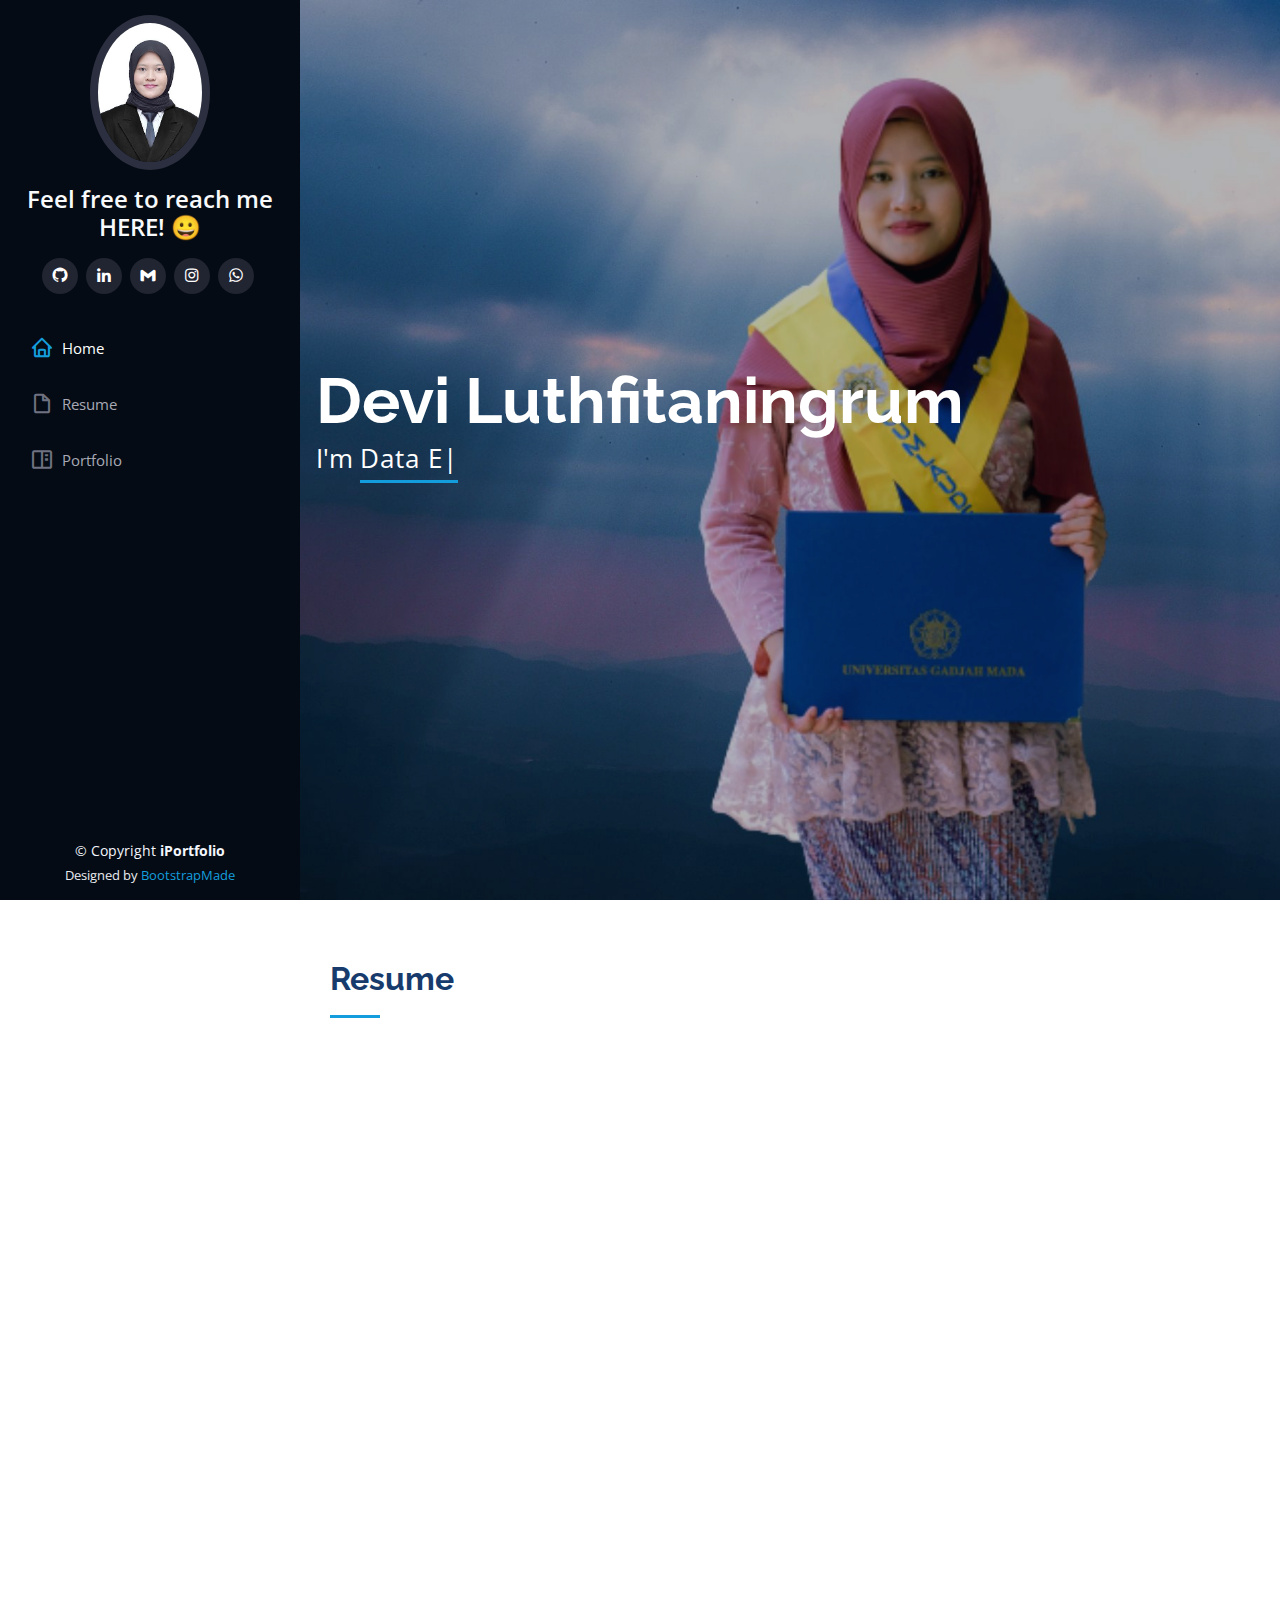
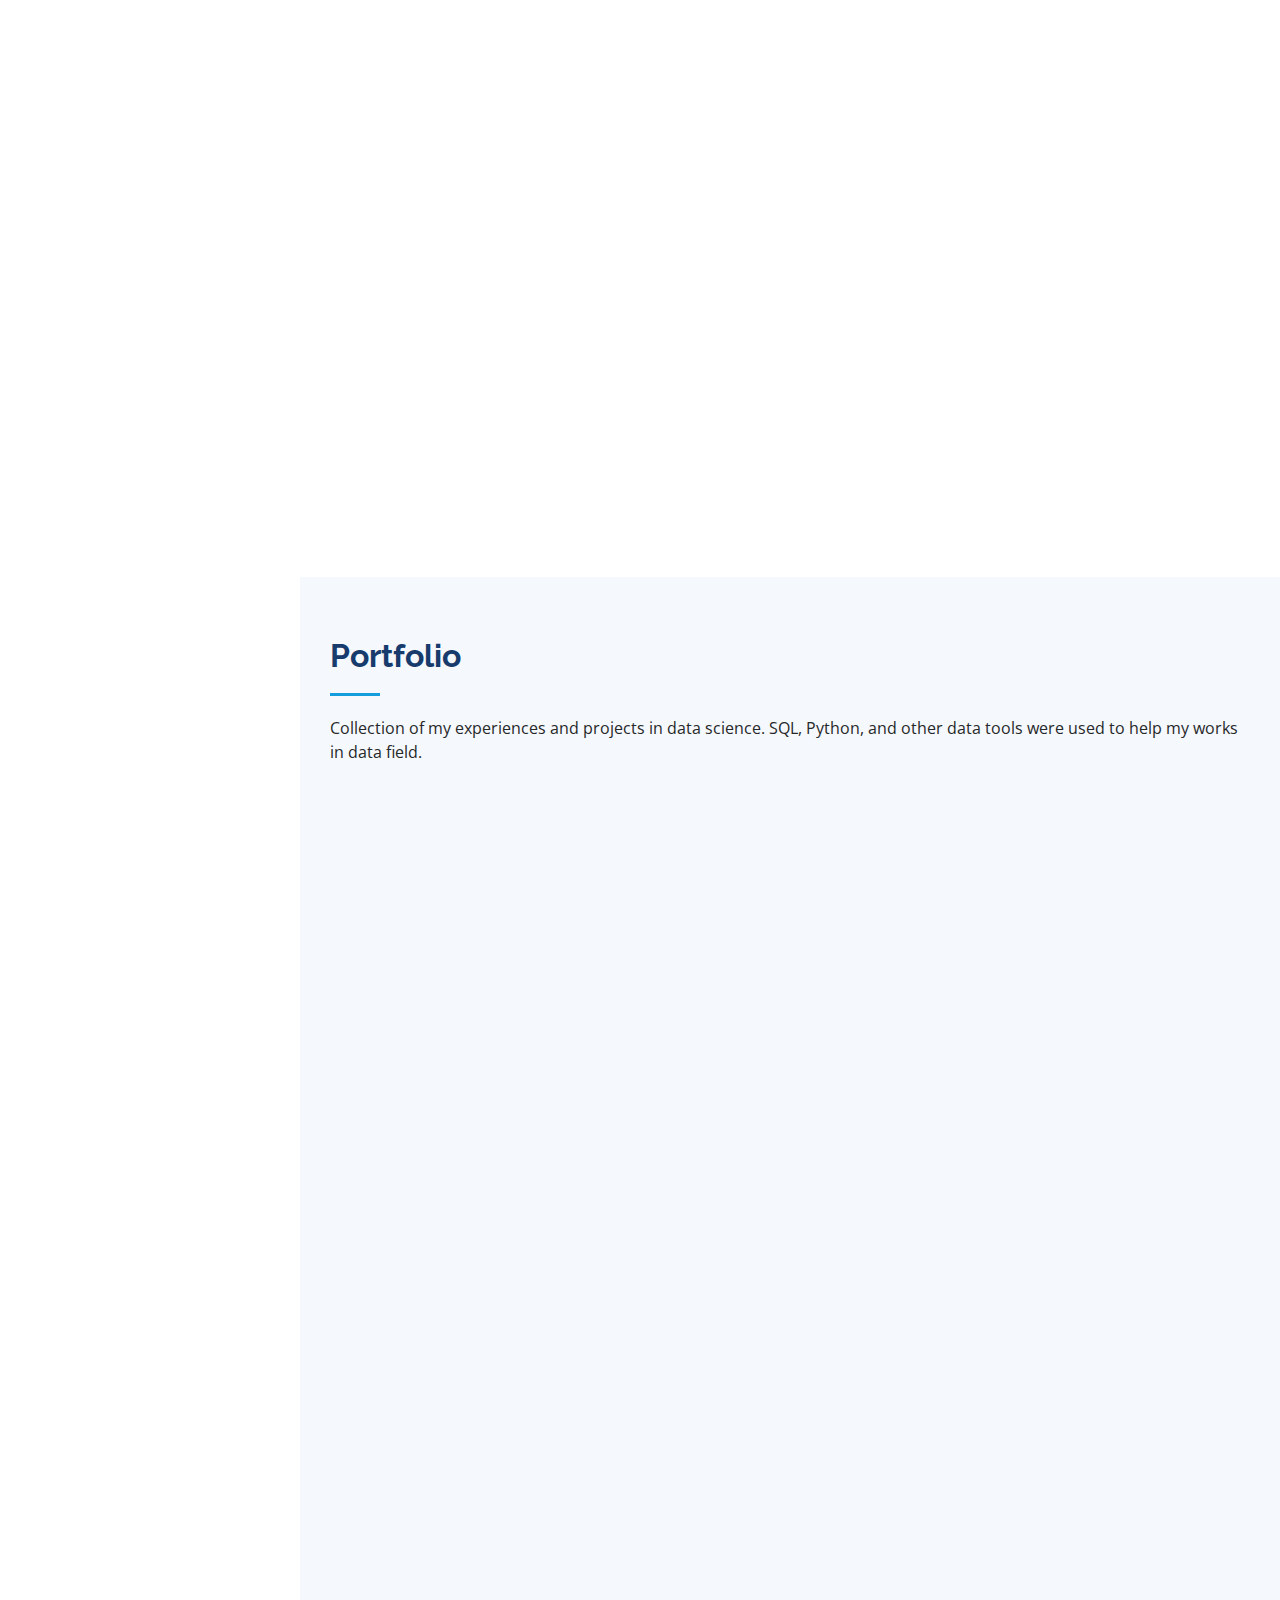
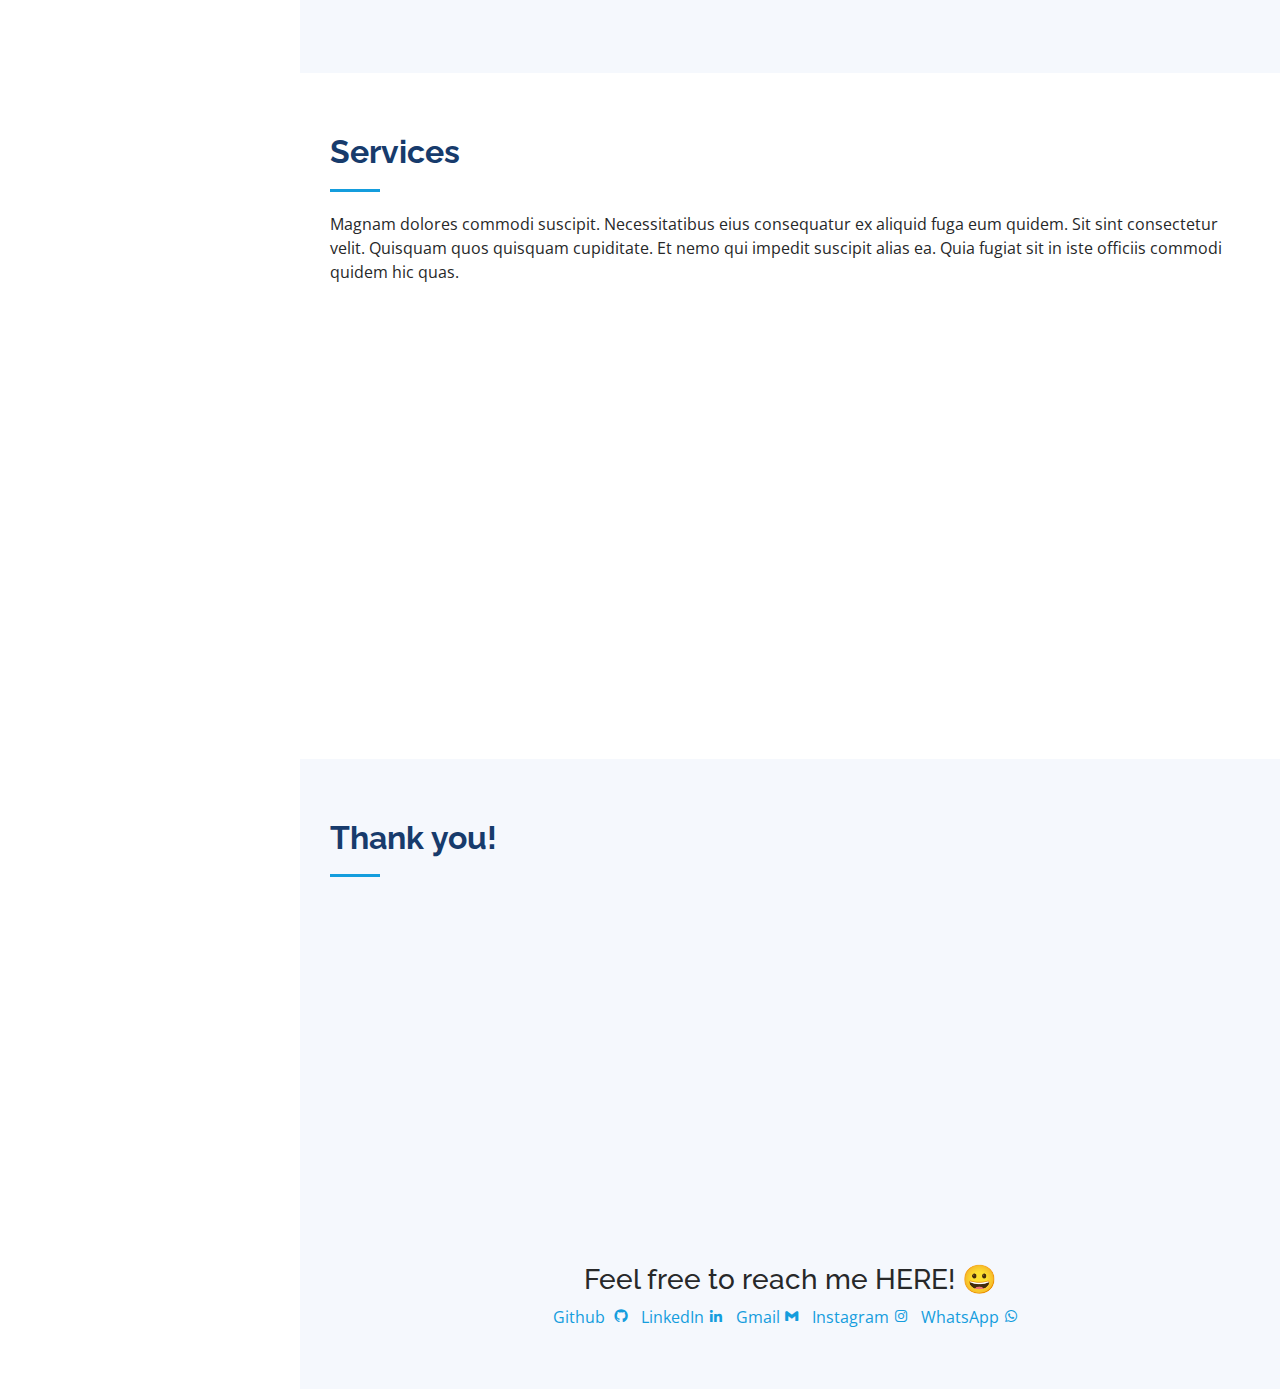
==== index.html @ 5b7e6385 "porto5" ====
<!DOCTYPE html>
<html lang="en">

<head>
  <meta charset="utf-8">
  <meta content="width=device-width, initial-scale=1.0" name="viewport">

  <title>Portofolio Devi</title>
  <meta content="" name="description">
  <meta content="" name="keywords">

  <!-- Favicons -->
  <!--link href="assets/img/favicon.png" rel="icon">
  <link href="assets/img/apple-touch-icon.png" rel="apple-touch-icon" -->

  <!-- Google Fonts -->
  <link href="https://fonts.googleapis.com/css?family=Open+Sans:300,300i,400,400i,600,600i,700,700i|Raleway:300,300i,400,400i,500,500i,600,600i,700,700i|Poppins:300,300i,400,400i,500,500i,600,600i,700,700i" rel="stylesheet">

  <!-- Vendor CSS Files -->
  <link href="assets/vendor/aos/aos.css" rel="stylesheet">
  <link href="assets/vendor/bootstrap/css/bootstrap.min.css" rel="stylesheet">
  <link href="assets/vendor/bootstrap-icons/bootstrap-icons.css" rel="stylesheet">
  <link href="assets/vendor/boxicons/css/boxicons.min.css" rel="stylesheet">
  <link href="assets/vendor/glightbox/css/glightbox.min.css" rel="stylesheet">
  <link href="assets/vendor/swiper/swiper-bundle.min.css" rel="stylesheet">

  <!-- Template Main CSS File -->
  <link href="assets/css/style.css" rel="stylesheet">

  <!-- =======================================================
  * Template Name: iPortfolio
  * Updated: Jul 27 2023 with Bootstrap v5.3.1
  * Template URL: https://bootstrapmade.com/iportfolio-bootstrap-portfolio-websites-template/
  * Author: BootstrapMade.com
  * License: https://bootstrapmade.com/license/
  ======================================================== -->
</head>

<body>

  <!-- ======= Mobile nav toggle button ======= -->
  <i class="bi bi-list mobile-nav-toggle d-xl-none"></i>

  <!-- ======= Header ======= -->
  <header id="header">
    <div class="d-flex flex-column">

      <div class="profile">
        <img src="assets/img/foto.jpg" alt="" class="img-fluid rounded-circle">
        <h1 class="text-light text-center" style="color: #fff"><a></a>Feel free to reach me HERE! &#128512</h1>
        <!--span class="text-light text-center" style="color: #fff"><a></a>Feel free to reach me here! &#128512</span>
        <h1 class="text-light"><a href="index.html">Devi Luthfitaningrum</a></h1-->
        <div class="social-links mt-3 text-center">
          <a href="https://github.com/deviluthfitaningrum1" class="github"><i class="bx bxl-github"></i></a>
          <a href="https://www.linkedin.com/in/devi-luthfitaningrum-555338195" class="linkedin"><i class="bx bxl-linkedin"></i></a>
          <a href="mailto:luthfitaningrum@gmail.com" class="email"><i class="bx bxl-gmail"></i></a>
          <a href="https://instagram.com/devi_luthf24" class="instagram"><i class="bx bxl-instagram"></i></a>
          <a href="https://wa.me/6285602172972" class="whatsapp"><i class="bx bxl-whatsapp"></i></a>
        </div>
      </div>

      <nav id="navbar" class="nav-menu navbar">
        <ul>
          <li><a href="#hero" class="nav-link scrollto active"><i class="bx bx-home"></i> <span>Home</span></a></li>
          <!--li><a href="#about" class="nav-link scrollto"><i class="bx bx-user"></i> <span>About</span></a></li-->
          <li><a href="#resume" class="nav-link scrollto"><i class="bx bx-file-blank"></i> <span>Resume</span></a></li>
          <li><a href="#portfolio" class="nav-link scrollto"><i class="bx bx-book-content"></i> <span>Portfolio</span></a></li>
          <!--li><a href="#services" class="nav-link scrollto"><i class="bx bx-server"></i> <span>Services</span></a></li>
          <li><a href="#contact" class="nav-link scrollto"><i class="bx bx-envelope"></i> <span>Contact</span></a></li-->
        </ul>
      </nav><!-- .nav-menu -->
    </div>
  </header><!-- End Header -->

  <!-- ======= Hero Section ======= -->
  <section id="hero" class="d-flex flex-column justify-content-center align-items-center">
    <div class="hero-container" data-aos="fade-in">
      <h1>Devi Luthfitaningrum</h1>
      <p>I'm <span class="typed" data-typed-items="Data Enthusiast"></span></p>
    </div>
  </section><!-- End Hero -->

  <main id="main">

    <!-- ======= About Section ======= -->
    <!--section id="about" class="about">
      <div class="container">

        <div class="section-title">
          <h2></h2>
          <p>I'm self-motivated as data enthusiast, especially with Python & SQL. Experience with Product Research & Design | Aspiring Business Intelligence
            </p>
        </div>

        <div class="row">
          <div class="col-lg-4" data-aos="fade-right">
            <img src="assets/img/foto.jpg" class="img-fluid" alt="">
          </div>
          <div class="col-lg-8 pt-4 pt-lg-0 content" data-aos="fade-left">
            <h3>Data Enthusiast &amp; Business Intelligence</h3>
            <p class="fst-italic">
              Lorem ipsum dolor sit amet, consectetur adipiscing elit, sed do eiusmod tempor incididunt ut labore et dolore
              magna aliqua.
            </p>
            <div class="row">
              <div class="col-lg-6">
                <ul>
                  <li><i class="bi bi-chevron-right"></i> <strong>Birthday:</strong> <span>1 May 1995</span></li>
                  <li><i class="bi bi-chevron-right"></i> <strong>Website:</strong> <span>www.example.com</span></li>
                  <li><i class="bi bi-chevron-right"></i> <strong>Phone:</strong> <span>+123 456 7890</span></li>
                  <li><i class="bi bi-chevron-right"></i> <strong>City:</strong> <span>New York, USA</span></li>
                </ul>
              </div>
              <div class="col-lg-6">
                <ul>
                  <li><i class="bi bi-chevron-right"></i> <strong>Age:</strong> <span>30</span></li>
                  <li><i class="bi bi-chevron-right"></i> <strong>Degree:</strong> <span>Master</span></li>
                  <li><i class="bi bi-chevron-right"></i> <strong>PhEmailone:</strong> <span>email@example.com</span></li>
                  <li><i class="bi bi-chevron-right"></i> <strong>Freelance:</strong> <span>Available</span></li>
                </ul>
              </div>
            </div>
            <p>
              Officiis eligendi itaque labore et dolorum mollitia officiis optio vero. Quisquam sunt adipisci omnis et ut. Nulla accusantium dolor incidunt officia tempore. Et eius omnis.
              Cupiditate ut dicta maxime officiis quidem quia. Sed et consectetur qui quia repellendus itaque neque. Aliquid amet quidem ut quaerat cupiditate. Ab et eum qui repellendus omnis culpa magni laudantium dolores.
            </p>
          </div>
        </div>

      </div>
    </section--><!-- End About Section -->

    <!-- ======= Facts Section ======= -->
    <!--section id="facts" class="facts">
      <div class="container">

        <div class="section-title">
          <h2>Facts</h2>
          <p>I graduated from high school then I decided to
            continue my studies in Information Technology mayor because
            technology is very necessary for the business field in the future.
            As a student of Information Technology, I also join the activity so
            I could enrich my knowledge and skill in data and business analyst.
            In business, we need to make decisions based on data and
            statistics. Some technology and programming tools are very
            helpful in data analysis. I am familiar with Microsoft Excel,
            Google Spreadsheet, SQL, Python, Anaconda Navigator, Google
            Colab, Draw.io, Microsoft Power BI, and other data management and visualization tools. When completed the
            teams project, I can use project management tools such as Github, Trello,
            Miro, and Figma. I have great communication, teamwork, data story-telling and
            problem solving with analytical thinking skills.
            </p>
        </div>

        <div class="row no-gutters">

          <div class="col-lg-12 col-md-6 d-md-flex align-items-md-stretch" data-aos="fade-up">
            <div class="count-box">
              <i class="bi bi-journal-richtext"></i>
              <span data-purecounter-start="0" data-purecounter-end="3.56" data-purecounter-duration="0.02" class="purecounter"></span>
              <p><strong>GPA</strong> from 4.00</p>
            </div>
          </div>

          <div class="col-lg-12 col-md-6 d-md-flex align-items-md-stretch" data-aos="fade-up" data-aos-delay="100">
            <div class="count-box">
              <i class="bi bi-journal-richtext"></i>
              <span data-purecounter-start="0" data-purecounter-end="521" data-purecounter-duration="1" class="purecounter"></span>
              <p><strong>Projects</strong> adipisci atque cum quia aut</p>
            </div>
          </div>

          <div class="col-lg-3 col-md-6 d-md-flex align-items-md-stretch" data-aos="fade-up" data-aos-delay="200">
            <div class="count-box">
              <i class="bi bi-headset"></i>
              <span data-purecounter-start="0" data-purecounter-end="1453" data-purecounter-duration="1" class="purecounter"></span>
              <p><strong>Hours Of Support</strong> aut commodi quaerat</p>
            </div>
          </div>

          <div class="col-lg-3 col-md-6 d-md-flex align-items-md-stretch" data-aos="fade-up" data-aos-delay="300">
            <div class="count-box">
              <i class="bi bi-people"></i>
              <span data-purecounter-start="0" data-purecounter-end="32" data-purecounter-duration="1" class="purecounter"></span>
              <p><strong>Hard Workers</strong> rerum asperiores dolor</p>
            </div>
          </div>

        </div>

      </div>
    </section--><!-- End Facts Section -->

    <!-- ======= Skills Section ======= -->
    <!--section id="skills" class="skills section-bg">
      <div class="container">

        <div class="section-title">
          <h2>Skills</h2>
          <p>Magnam dolores commodi suscipit. Necessitatibus eius consequatur ex aliquid fuga eum quidem. Sit sint consectetur velit. Quisquam quos quisquam cupiditate. Et nemo qui impedit suscipit alias ea. Quia fugiat sit in iste officiis commodi quidem hic quas.</p>
        </div>

        <div class="row skills-content">

          <div class="col-lg-6" data-aos="fade-up">

            <div class="progress">
              <span class="skill">HTML <i class="val">100%</i></span>
              <div class="progress-bar-wrap">
                <div class="progress-bar" role="progressbar" aria-valuenow="100" aria-valuemin="0" aria-valuemax="100"></div>
              </div>
            </div>

            <div class="progress">
              <span class="skill">CSS <i class="val">90%</i></span>
              <div class="progress-bar-wrap">
                <div class="progress-bar" role="progressbar" aria-valuenow="90" aria-valuemin="0" aria-valuemax="100"></div>
              </div>
            </div>

            <div class="progress">
              <span class="skill">JavaScript <i class="val">75%</i></span>
              <div class="progress-bar-wrap">
                <div class="progress-bar" role="progressbar" aria-valuenow="75" aria-valuemin="0" aria-valuemax="100"></div>
              </div>
            </div>

          </div>

          <div class="col-lg-6" data-aos="fade-up" data-aos-delay="100">

            <div class="progress">
              <span class="skill">PHP <i class="val">80%</i></span>
              <div class="progress-bar-wrap">
                <div class="progress-bar" role="progressbar" aria-valuenow="80" aria-valuemin="0" aria-valuemax="100"></div>
              </div>
            </div>

            <div class="progress">
              <span class="skill">WordPress/CMS <i class="val">90%</i></span>
              <div class="progress-bar-wrap">
                <div class="progress-bar" role="progressbar" aria-valuenow="90" aria-valuemin="0" aria-valuemax="100"></div>
              </div>
            </div>

            <div class="progress">
              <span class="skill">Photoshop <i class="val">55%</i></span>
              <div class="progress-bar-wrap">
                <div class="progress-bar" role="progressbar" aria-valuenow="55" aria-valuemin="0" aria-valuemax="100"></div>
              </div>
            </div>

          </div>

        </div>

      </div>
    </section--><!-- End Skills Section -->

    <!-- ======= Resume Section ======= -->
    <section id="resume" class="resume">
      <div class="container">

        <div class="section-title">
          <h2>Resume</h2>
        </div>

        <div class="row">
          <div class="col-lg-6" data-aos="fade-up">
            <h3 class="resume-title">Summary</h3>
            <div class="resume-item pb-0">
              <p align="justify">I'm a Fresh Graduate of Information Engineering Bachelor.</p>
              <ul>
                <li><span>Communication & Teamwork</span></li>
                <li><span>Analytical Thinking</span></li>
                <li><span>Python, SQL, Github, others</span></li>
                <li><span>Product Research & Design</span></li>
                <li><span>Business Intelligence</span></li>
              </ul>
            </div>

            <h3 class="resume-title">Education Experience</h3>
            <div class="resume-item">
              <h4>Bachelor of Information Engineering</h4>
              <h5>2019 - 2023</h5>
              <p><em>Universitas Gadjah Mada - 3.56/4.00</em></p>
              <ul>
                <li>Lecture Assistant, impacting 500+ students taught by the lecturer in Basic Programming, Software Engineering, Data Algorithm and Structure, Modeling and Simulation Techniques, System and Software Modeling, Software Architecture, and Problem Solving and Modeling Method.</li>
                <li>Laboratory Assistant of IT Senior Project, impacting 24 students to practice their knowledge about Data, Software, and Cloud.</li>
                <li>Fasilitator of Peer Counselor Bidikmisi and Afirmasi Student, peer assisting for Bidikmisi and Affirmation students who have GPA &lt 3.</li>
                <li>Tutor of subject Single Variable Calculus, impacting 40+ students of Electro Engineering & Information Engineering Department.</li>
                <li>Tutor of subject Engineering Mathematics, impacting 70+ students of Electro Engineering & Information Engineering Department.</li>
              </ul>
            </div>
          </div>
          <div class="col-lg-6" data-aos="fade-up" data-aos-delay="100">
            <h3 class="resume-title">Work Experience</h3>
            <div class="resume-item">
              <h4>Product Researcher Intern</h4>
              <h5>January - April 2022</h5>
              <p><em>PT. Widya Kreasi Bangsa </em></p>
              <ul>
                <li>Finished 2-3 research project per month.</li>
                <li>Define the best research method for the research goals.</li>
                <li>Collect and analyze data with Python, Google Colab, and Google Spreadsheet to get the insight.</li>
                <li>Present the research's insight and the advice with Google Slide and Figma to other division.</li>
                <li>Worked with product teams to perform business analysis that identified the strategy and opportunity for a segment of users.</li>
                <li>Document the research with Google Drive and Confluence.</li>
              </ul>
            </div>
            <h3 class="resume-title">Organization Experience</h3>
            <div class="resume-item">
              <h4>Staff of Research and Technology</h4>
              <h5>2020 - 2021</h5>
              <p><em>UKM Koperasi "Kopma UGM"</em></p>
              <ul>
                <li>Lead the technology team to analyze software requirement analysis, design interface and database of software.</li>
                <li>Designing technology device and network architecture, impacting office and 5 business branchs.</li>
                <li>Collaborate with technology stakeholder to build the technology system in the office and 5 business branchs.</li>
              </ul>
            </div>
            <div class="text-center">
            <a href="https://github.com/deviluthfitaningrum1/deviluthfitaningrum1/blob/29766df6bfa9b6ad3b53433c99e039b20e3b4eeb/Devi%20Luthfitaningrum-resume.pdf"><button style="border-color:rgba(20, 157, 221, 0.75); background-color:rgba(20, 157, 221, 0.75) ; color:#fff">More Details<i class="bx bx-link"></i></button></a>
            </div>
          </div>
        </div>

      </div>
    </section><!-- End Resume Section -->

    <!-- ======= Portfolio Section ======= -->
    <section id="portfolio" class="portfolio section-bg">
      <div class="container">

        <div class="section-title">
          <h2>Portfolio</h2>
          <p>Collection of my experiences and projects in data science. SQL, Python, and other data tools were used to help my works in data field.</p>
        </div>

        <div class="row" data-aos="fade-up">
          <div class="col-lg-12 d-flex justify-content-center">
            <ul id="portfolio-flters">
              <li data-filter="*" class="filter-active">All</li>
              <li data-filter=".filter-sql">SQL</li>
              <li data-filter=".filter-python">Python</li>
              <li data-filter=".filter-big">Big Data</li>
              <li data-filter=".filter-data">Others</li>
            </ul>
          </div>
        </div>


        <div class="row portfolio-container" data-aos="fade-up" data-aos-delay="100">
          <div class="col-lg-4 col-md-6 portfolio-item filter-big">
            <div class="portfolio-wrap">
              <img src="assets/img/portfolio/portfolio-5.jpg" class="img-fluid" alt="">
              <div class="portfolio-links">
                <a href="portfolio-details-5.html" title="More Details">Final Project Big Data and Analytics 2022</a>
              </div>
            </div>
          </div>
          <div class="col-lg-4 col-md-6 portfolio-item filter-data">
            <div class="portfolio-wrap">
              <img src="assets/img/portfolio/portfolio-4.jpg" class="img-fluid" alt="">
              <div class="portfolio-links">
                <a href="portfolio-details-4.html" title="More Details">Project Kuliah Kerja Nyata UGM Sleman 2022</a>
              </div>
            </div>
          </div>

          <div class="col-lg-4 col-md-6 portfolio-item filter-python">
            <div class="portfolio-wrap">
              <img src="assets/img/portfolio/portfolio-3.jpg" class="img-fluid" alt="">
              <div class="portfolio-links">
                <a href="portfolio-details-3.html" title="More Details">Final Project Product Researcher Intern 2022</a>
              </div>
            </div>
          </div>

          <div class="col-lg-4 col-md-6 portfolio-item filter-sql">
            <div class="portfolio-wrap">
              <img src="assets/img/portfolio/portfolio-1.jpg" class="img-fluid" alt="">
              <div class="portfolio-links">
                <a href="portfolio-details-1.html" title="More Details">Final Project Database Engineering 2020</a>
              </div>
            </div>
          </div>

          <div class="col-lg-4 col-md-6 portfolio-item filter-python">
            <div class="portfolio-wrap">
              <img src="assets/img/portfolio/portfolio-2.jpg" class="img-fluid" alt="">
              <div class="portfolio-links">
                <a href="portfolio-details-2.html" title="More Details">Midterm Project Numerical Method 2020</a>
              </div>
            </div>
          </div>

          
          

          <div class="col-lg-4 col-md-6 portfolio-item filter-app">
            <div class="portfolio-wrap">
              <img src="assets/img/portfolio/portfolio-6.jpg" class="img-fluid" alt="">
              <div class="portfolio-links">
                <a href="portfolio-details.html" title="More Details"><i class="bx bx-link"></i></a>
              </div>
            </div>
          </div>

          <div class="col-lg-4 col-md-6 portfolio-item filter-card">
            <div class="portfolio-wrap">
              <img src="assets/img/portfolio/portfolio-7.jpg" class="img-fluid" alt="">
              <div class="portfolio-links">
                <a href="portfolio-details.html" title="More Details"><i class="bx bx-link"></i></a>
              </div>
            </div>
          </div>

          <div class="col-lg-4 col-md-6 portfolio-item filter-card">
            <div class="portfolio-wrap">
              <img src="assets/img/portfolio/portfolio-8.jpg" class="img-fluid" alt="">
              <div class="portfolio-links">
                <a href="portfolio-details.html" title="More Details"><i class="bx bx-link"></i></a>
              </div>
            </div>
          </div>

          <div class="col-lg-4 col-md-6 portfolio-item filter-web">
            <div class="portfolio-wrap">
              <img src="assets/img/portfolio/portfolio-9.jpg" class="img-fluid" alt="">
              <div class="portfolio-links">
                <a href="portfolio-details.html" title="More Details"><i class="bx bx-link"></i></a>
              </div>
            </div>
          </div>

        </div>

      </div>
    </section><!-- End Portfolio Section -->

    <!-- ======= Services Section ======= -->
    <section id="services" class="services">
      <div class="container">

        <div class="section-title">
          <h2>Services</h2>
          <p>Magnam dolores commodi suscipit. Necessitatibus eius consequatur ex aliquid fuga eum quidem. Sit sint consectetur velit. Quisquam quos quisquam cupiditate. Et nemo qui impedit suscipit alias ea. Quia fugiat sit in iste officiis commodi quidem hic quas.</p>
        </div>

        <div class="row">
          <div class="col-lg-4 col-md-6 icon-box" data-aos="fade-up">
            <div class="icon"><i class="bi bi-briefcase"></i></div>
            <h4 class="title"><a href="">Lorem Ipsum</a></h4>
            <p class="description">Voluptatum deleniti atque corrupti quos dolores et quas molestias excepturi sint occaecati cupiditate non provident</p>
          </div>
          <div class="col-lg-4 col-md-6 icon-box" data-aos="fade-up" data-aos-delay="100">
            <div class="icon"><i class="bi bi-card-checklist"></i></div>
            <h4 class="title"><a href="">Dolor Sitema</a></h4>
            <p class="description">Minim veniam, quis nostrud exercitation ullamco laboris nisi ut aliquip ex ea commodo consequat tarad limino ata</p>
          </div>
          <div class="col-lg-4 col-md-6 icon-box" data-aos="fade-up" data-aos-delay="200">
            <div class="icon"><i class="bi bi-bar-chart"></i></div>
            <h4 class="title"><a href="">Sed ut perspiciatis</a></h4>
            <p class="description">Duis aute irure dolor in reprehenderit in voluptate velit esse cillum dolore eu fugiat nulla pariatur</p>
          </div>
          <div class="col-lg-4 col-md-6 icon-box" data-aos="fade-up" data-aos-delay="300">
            <div class="icon"><i class="bi bi-binoculars"></i></div>
            <h4 class="title"><a href="">Magni Dolores</a></h4>
            <p class="description">Excepteur sint occaecat cupidatat non proident, sunt in culpa qui officia deserunt mollit anim id est laborum</p>
          </div>
          <div class="col-lg-4 col-md-6 icon-box" data-aos="fade-up" data-aos-delay="400">
            <div class="icon"><i class="bi bi-brightness-high"></i></div>
            <h4 class="title"><a href="">Nemo Enim</a></h4>
            <p class="description">At vero eos et accusamus et iusto odio dignissimos ducimus qui blanditiis praesentium voluptatum deleniti atque</p>
          </div>
          <div class="col-lg-4 col-md-6 icon-box" data-aos="fade-up" data-aos-delay="500">
            <div class="icon"><i class="bi bi-calendar4-week"></i></div>
            <h4 class="title"><a href="">Eiusmod Tempor</a></h4>
            <p class="description">Et harum quidem rerum facilis est et expedita distinctio. Nam libero tempore, cum soluta nobis est eligendi</p>
          </div>
        </div>

      </div>
    </section><!-- End Services Section -->

    <!-- ======= Closing Section ======= -->
    <section id="testimonials" class="testimonials section-bg">
      <div class="container">

        <div class="section-title">
          <h2>Thank you!</h2>
          
        </div>
        <div class="testimonial-item" data-aos="fade-up">
          <p>
            <i class="bx bxs-quote-alt-left quote-icon-left"></i>
            If you want to change the world a better place, you should change yourself a better mind.
            <i class="bx bxs-quote-alt-right quote-icon-right"></i>
          </p>
          <img src="assets/img/testimonials/testimonials-1.jpg" class="testimonial-img" alt="">
          <h3>Devi Luthfitaningrum</h3>
          <div class="swiper-pagination"></div>
        </div>

        <div class="social-links mt-3 text-center">
          <h3>Feel free to reach me HERE! &#128512</h3>
          <a href="https://github.com/deviluthfitaningrum1" class="github">Github &nbsp;<i class="bx bxl-github"></i>&nbsp;&nbsp;</a>
          <a href="https://www.linkedin.com/in/devi-luthfitaningrum-555338195" class="linkedin">LinkedIn&nbsp;<i class="bx bxl-linkedin"></i>&nbsp;&nbsp;</a>
          <a href="mailto:luthfitaningrum@gmail.com" class="email">Gmail&nbsp;<i class="bx bxl-gmail"></i>&nbsp;&nbsp;</a>
          <a href="https://instagram.com/devi_luthf24" class="instagram">Instagram&nbsp;<i class="bx bxl-instagram"></i>&nbsp;&nbsp;</a>
          <a href="https://wa.me/6285602172972" class="whatsapp">WhatsApp&nbsp;<i class="bx bxl-whatsapp"></i>&nbsp;&nbsp;</a>
        </div>

      </div>
    </section><!-- End Testimonials Section -->

    <!-- ======= Contact Section ======= -->
    <!--section id="contact" class="contact">
      <div class="container">

        <div class="section-title">
          <h2>Contact</h2>
          <p>Magnam dolores commodi suscipit. Necessitatibus eius consequatur ex aliquid fuga eum quidem. Sit sint consectetur velit. Quisquam quos quisquam cupiditate. Et nemo qui impedit suscipit alias ea. Quia fugiat sit in iste officiis commodi quidem hic quas.</p>
        </div>

        <div class="row" data-aos="fade-in">

          <div class="col-lg-5 d-flex align-items-stretch">
            <div class="info">
              <div class="address">
                <i class="bi bi-geo-alt"></i>
                <h4>Location:</h4>
                <p>A108 Adam Street, New York, NY 535022</p>
              </div>

              <div class="email">
                <i class="bi bi-envelope"></i>
                <h4>Email:</h4>
                <p>info@example.com</p>
              </div>

              <div class="phone">
                <i class="bi bi-phone"></i>
                <h4>Call:</h4>
                <p>+1 5589 55488 55s</p>
              </div>

              <iframe src="https://www.google.com/maps/embed?pb=!1m14!1m8!1m3!1d12097.433213460943!2d-74.0062269!3d40.7101282!3m2!1i1024!2i768!4f13.1!3m3!1m2!1s0x0%3A0xb89d1fe6bc499443!2sDowntown+Conference+Center!5e0!3m2!1smk!2sbg!4v1539943755621" frameborder="0" style="border:0; width: 100%; height: 290px;" allowfullscreen></iframe>
            </div>

          </div>

          <div class="col-lg-7 mt-5 mt-lg-0 d-flex align-items-stretch">
            <form action="forms/contact.php" method="post" role="form" class="php-email-form">
              <div class="row">
                <div class="form-group col-md-6">
                  <label for="name">Your Name</label>
                  <input type="text" name="name" class="form-control" id="name" required>
                </div>
                <div class="form-group col-md-6">
                  <label for="name">Your Email</label>
                  <input type="email" class="form-control" name="email" id="email" required>
                </div>
              </div>
              <div class="form-group">
                <label for="name">Subject</label>
                <input type="text" class="form-control" name="subject" id="subject" required>
              </div>
              <div class="form-group">
                <label for="name">Message</label>
                <textarea class="form-control" name="message" rows="10" required></textarea>
              </div>
              <div class="my-3">
                <div class="loading">Loading</div>
                <div class="error-message"></div>
                <div class="sent-message">Your message has been sent. Thank you!</div>
              </div>
              <div class="text-center"><button type="submit">Send Message</button></div>
            </form>
          </div>

        </div>

      </div>
    </section--><!-- End Contact Section -->

  </main><!-- End #main -->

  <!-- ======= Footer ======= -->
  <footer id="footer">
    <div class="container">
      <div class="copyright">
        &copy; Copyright <strong><span>iPortfolio</span></strong>
      </div>
      <div class="credits">
        <!-- All the links in the footer should remain intact. -->
        <!-- You can delete the links only if you purchased the pro version. -->
        <!-- Licensing information: https://bootstrapmade.com/license/ -->
        <!-- Purchase the pro version with working PHP/AJAX contact form: https://bootstrapmade.com/iportfolio-bootstrap-portfolio-websites-template/ -->
        Designed by <a href="https://bootstrapmade.com/">BootstrapMade</a>
      </div>
    </div>
  </footer><!-- End  Footer -->

  <a href="#" class="back-to-top d-flex align-items-center justify-content-center"><i class="bi bi-arrow-up-short"></i></a>

  <!-- Vendor JS Files -->
  <script src="assets/vendor/purecounter/purecounter_vanilla.js"></script>
  <script src="assets/vendor/aos/aos.js"></script>
  <script src="assets/vendor/bootstrap/js/bootstrap.bundle.min.js"></script>
  <script src="assets/vendor/glightbox/js/glightbox.min.js"></script>
  <script src="assets/vendor/isotope-layout/isotope.pkgd.min.js"></script>
  <script src="assets/vendor/swiper/swiper-bundle.min.js"></script>
  <script src="assets/vendor/typed.js/typed.umd.js"></script>
  <script src="assets/vendor/waypoints/noframework.waypoints.js"></script>
  <script src="assets/vendor/php-email-form/validate.js"></script>

  <!-- Template Main JS File -->
  <script src="assets/js/main.js"></script>

</body>

</html>
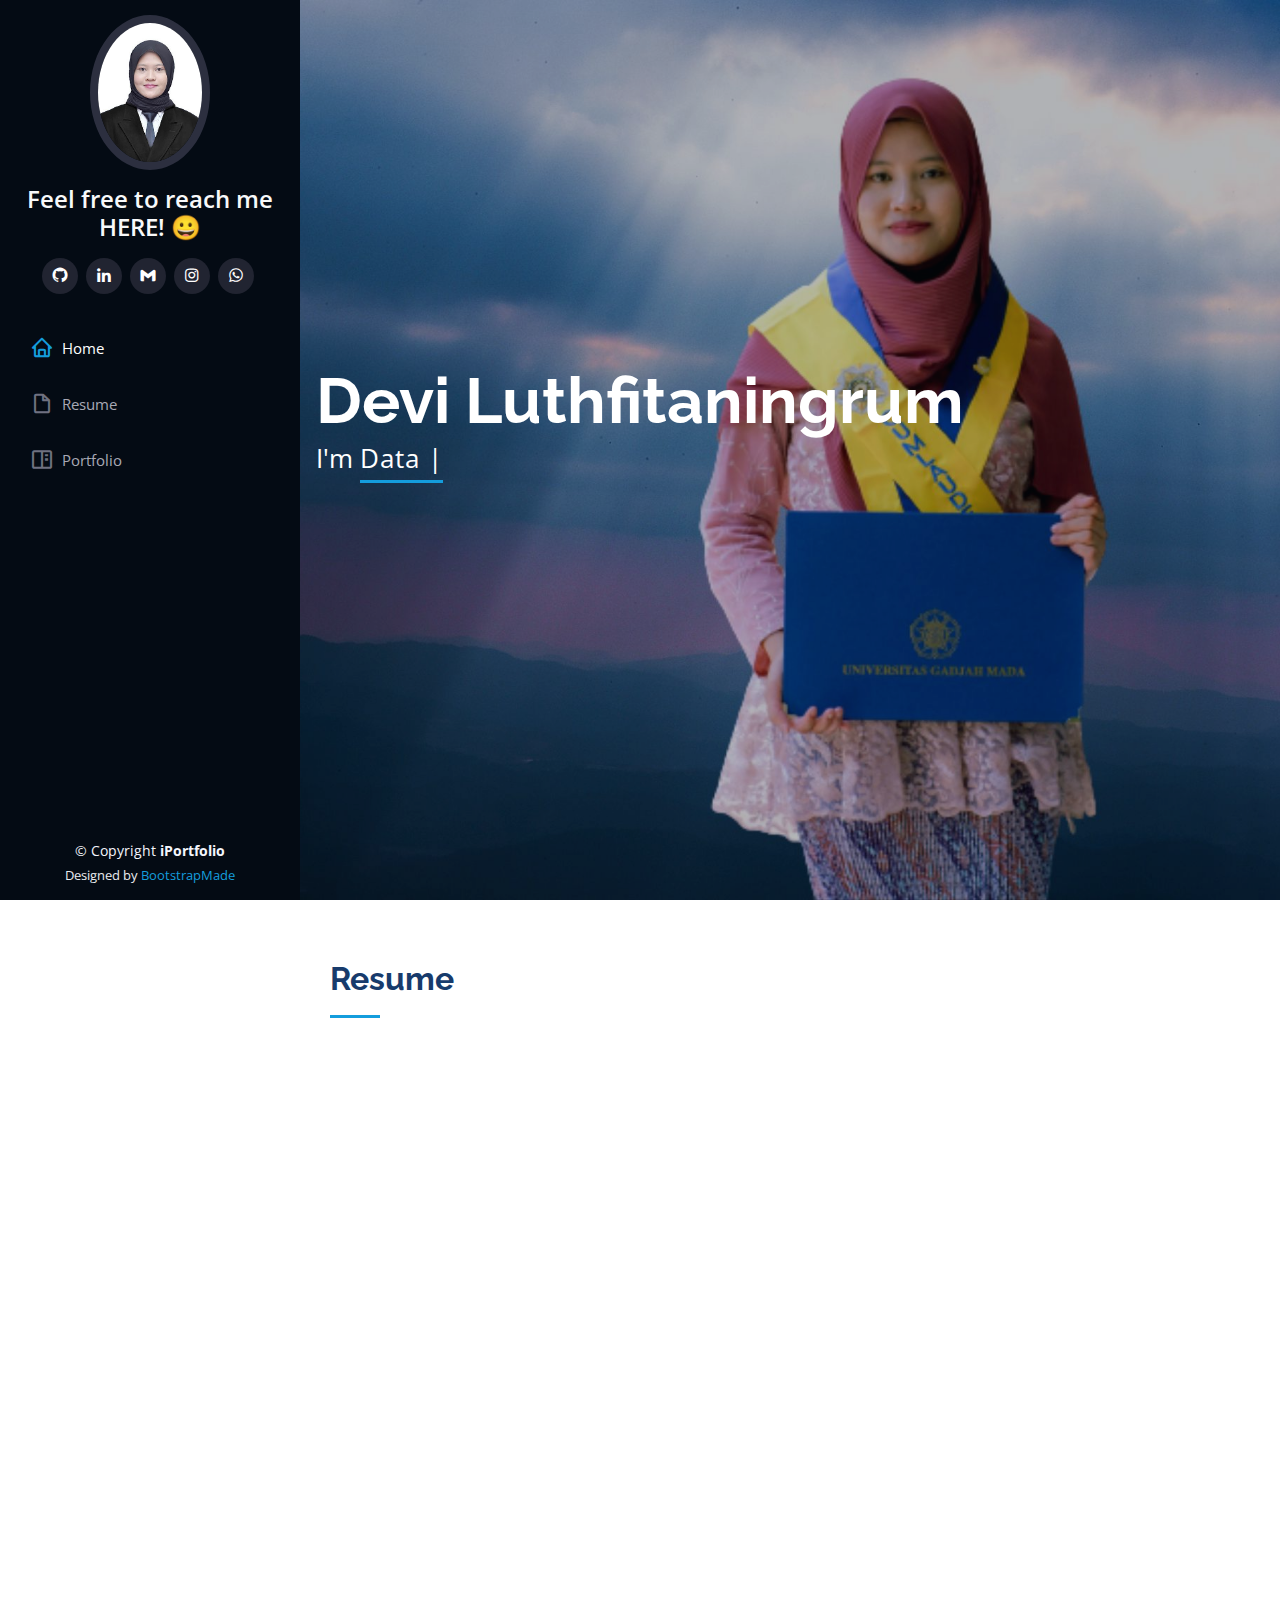
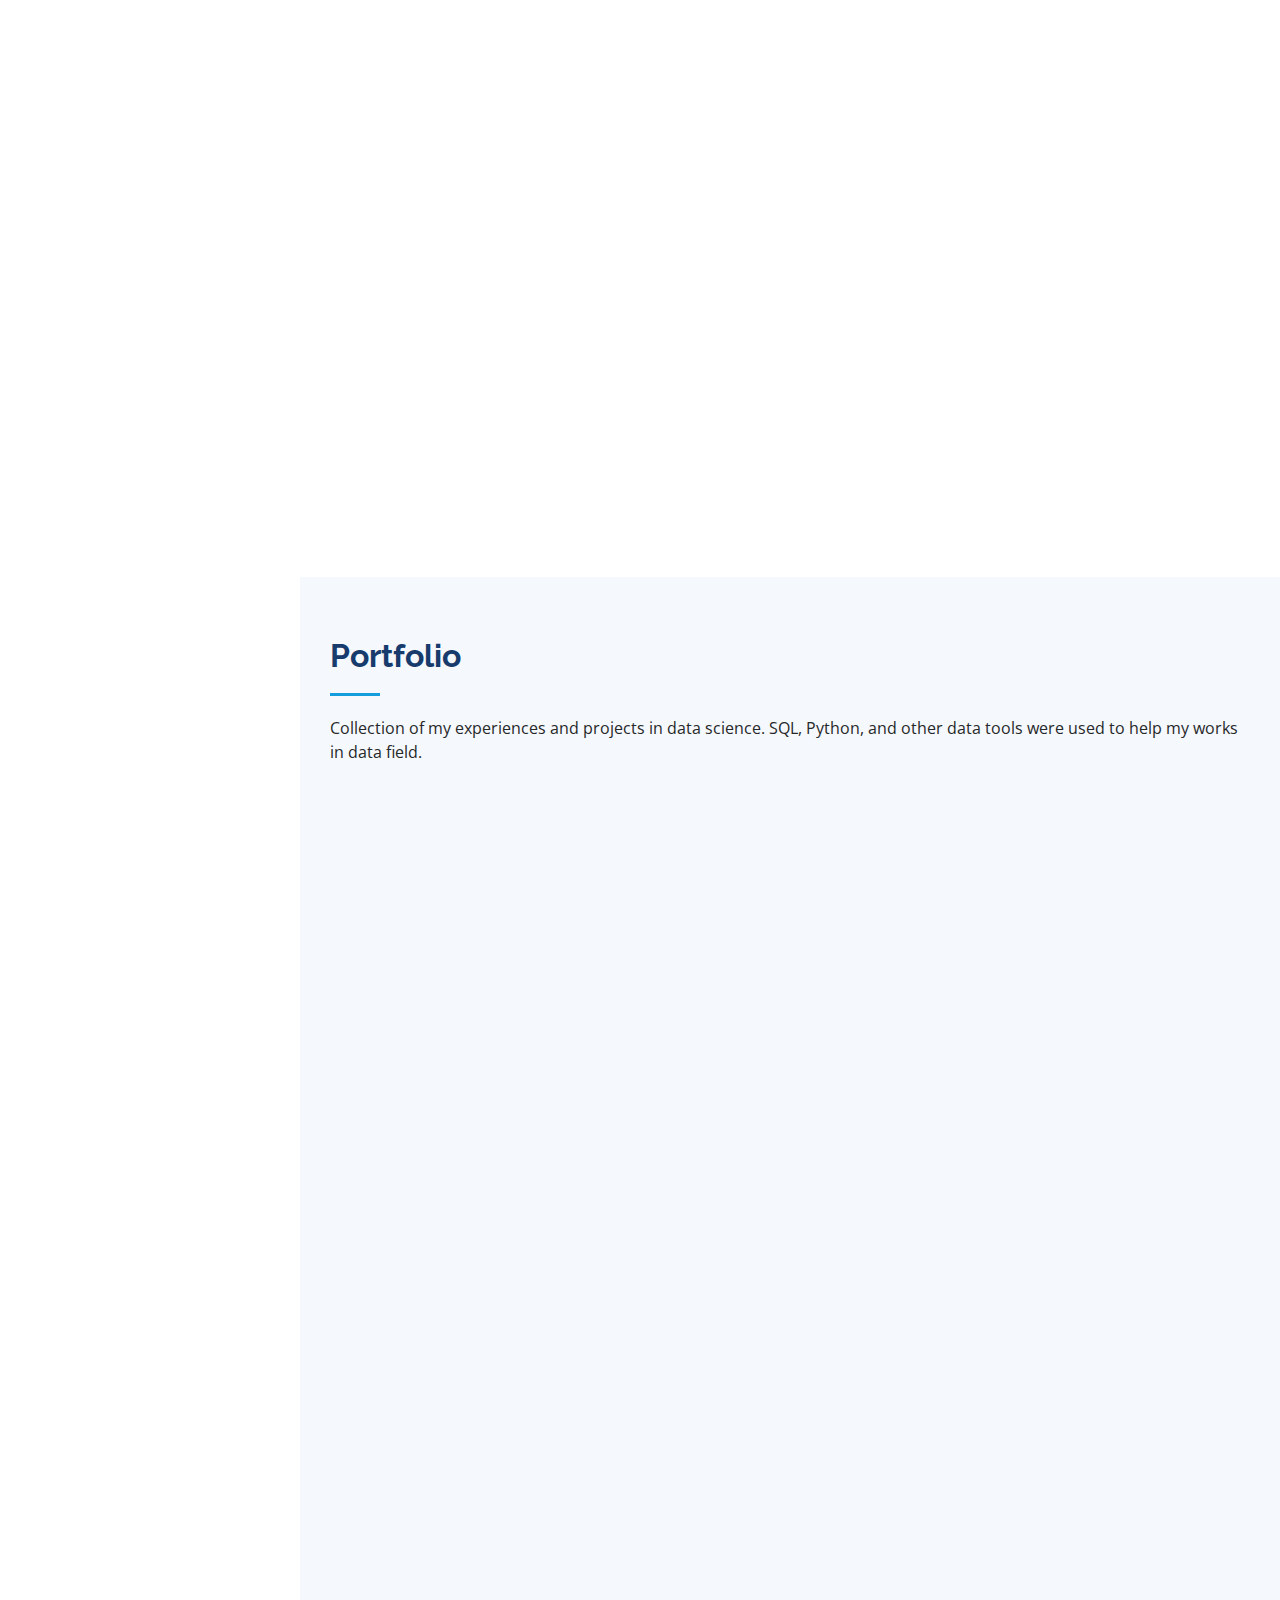
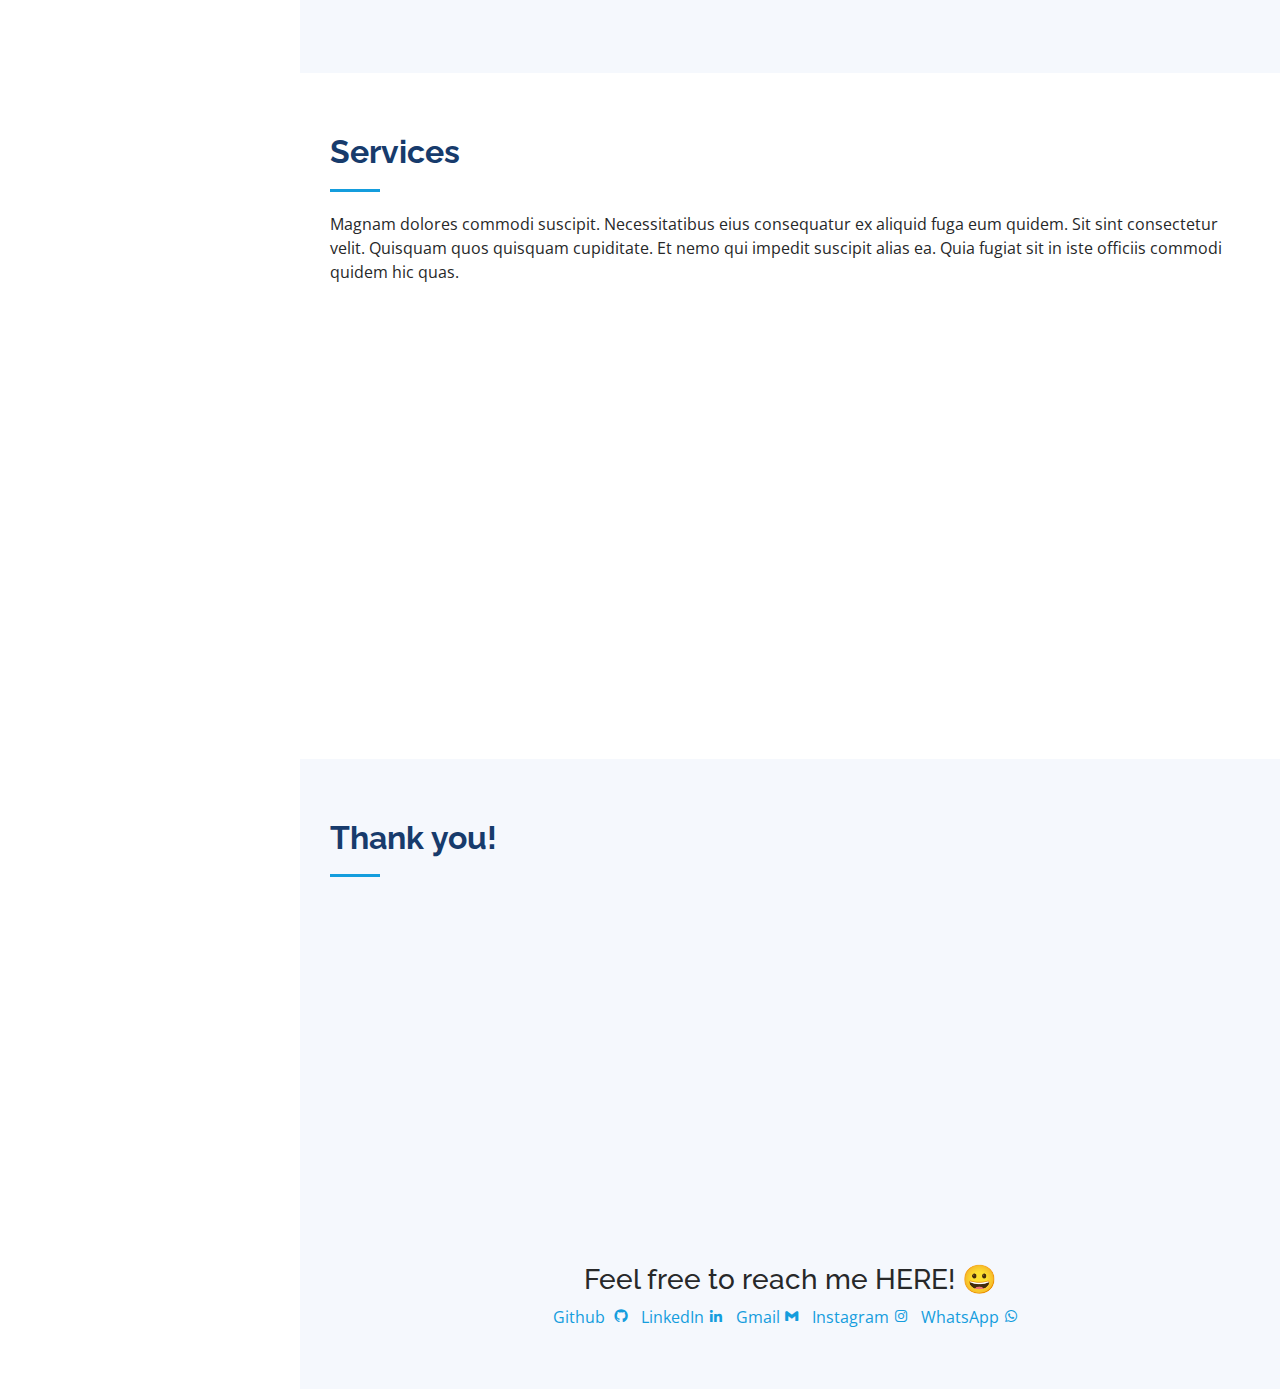
==== commit 78e9176e: "porto6" ====
--- a/index.html
+++ b/index.html
@@ -353,6 +353,14 @@
         <div class="row portfolio-container" data-aos="fade-up" data-aos-delay="100">
           <div class="col-lg-4 col-md-6 portfolio-item filter-big">
             <div class="portfolio-wrap">
+              <img src="assets/img/portfolio/portfolio-6.jpg" class="img-fluid" alt="">
+              <div class="portfolio-links">
+                <a href="portfolio-details-6.html" title="More Details">Final Exam Big Data and Analytics<br/>2022</a>
+              </div>
+            </div>
+          </div>
+          <div class="col-lg-4 col-md-6 portfolio-item filter-big">
+            <div class="portfolio-wrap">
               <img src="assets/img/portfolio/portfolio-5.jpg" class="img-fluid" alt="">
               <div class="portfolio-links">
                 <a href="portfolio-details-5.html" title="More Details">Final Project Big Data and Analytics 2022</a>
@@ -398,14 +406,7 @@
           
           
 
-          <div class="col-lg-4 col-md-6 portfolio-item filter-app">
-            <div class="portfolio-wrap">
-              <img src="assets/img/portfolio/portfolio-6.jpg" class="img-fluid" alt="">
-              <div class="portfolio-links">
-                <a href="portfolio-details.html" title="More Details"><i class="bx bx-link"></i></a>
-              </div>
-            </div>
-          </div>
+          
 
           <div class="col-lg-4 col-md-6 portfolio-item filter-card">
             <div class="portfolio-wrap">
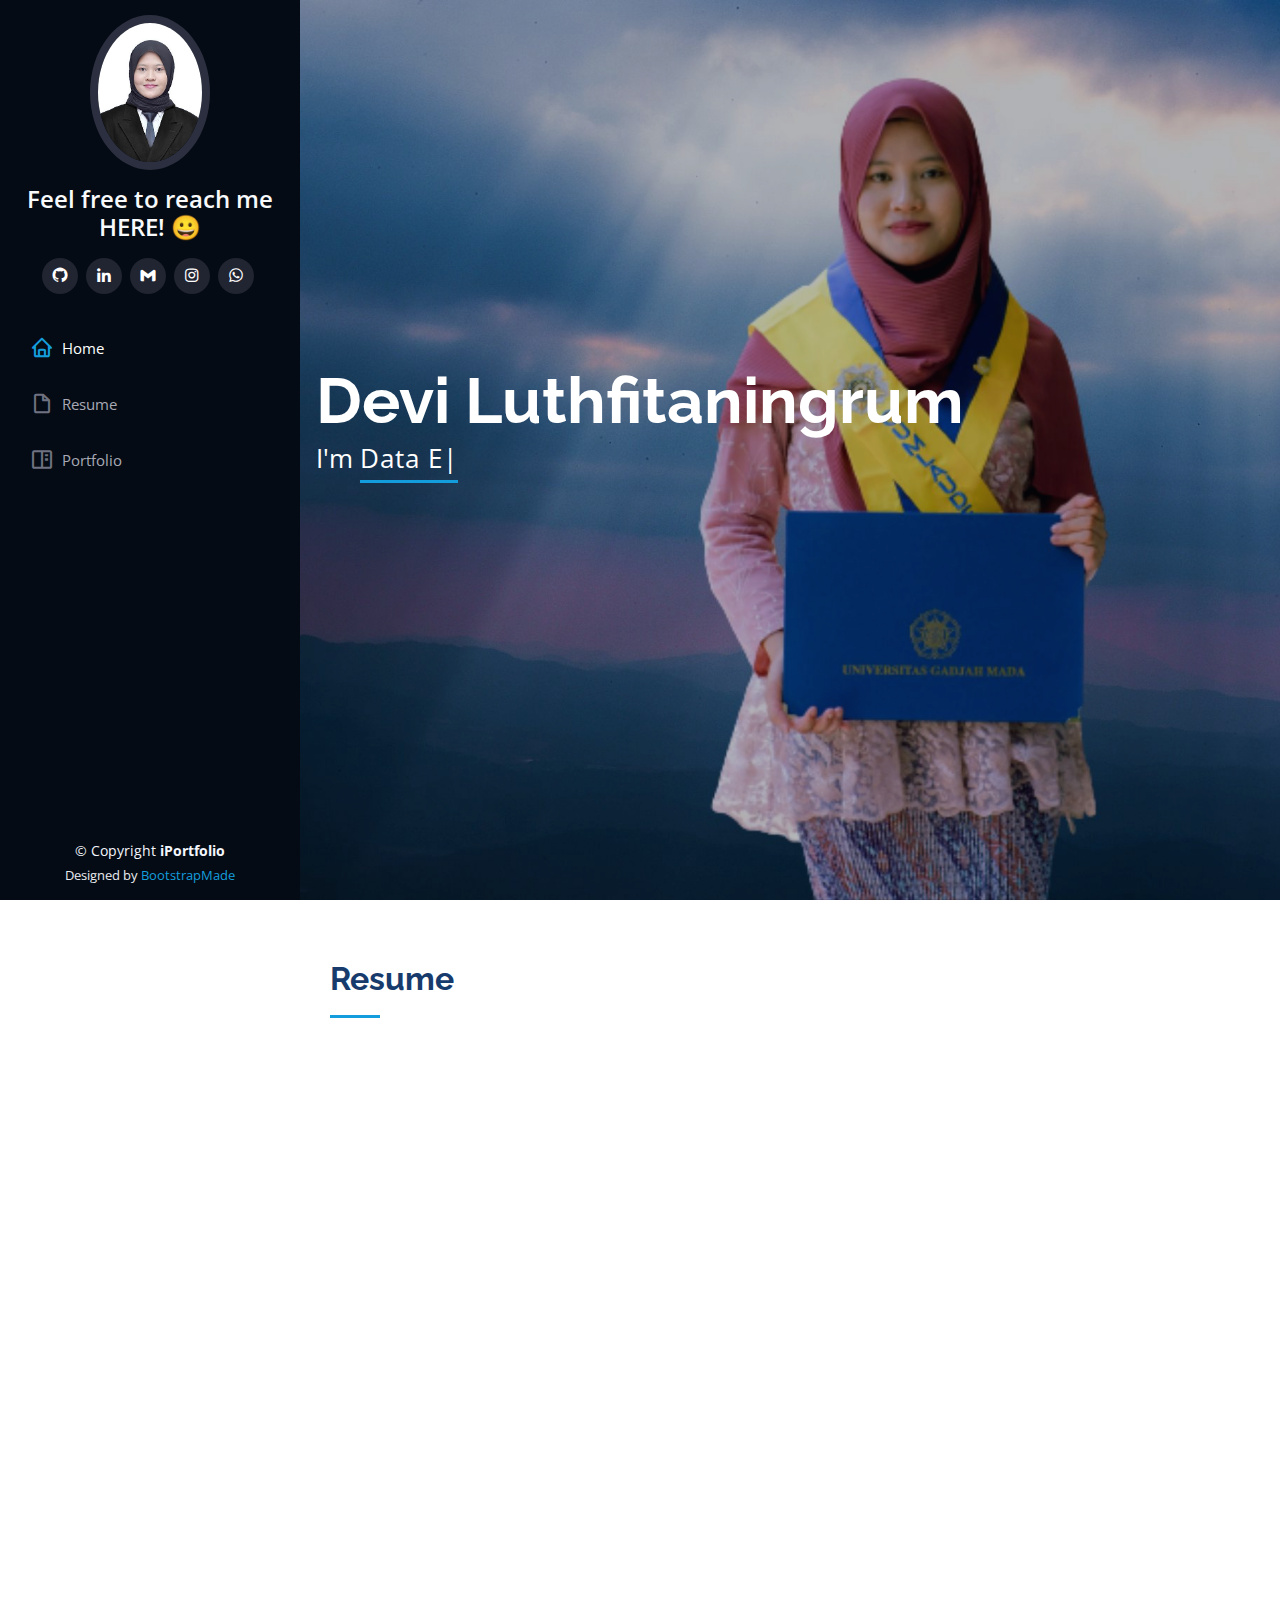
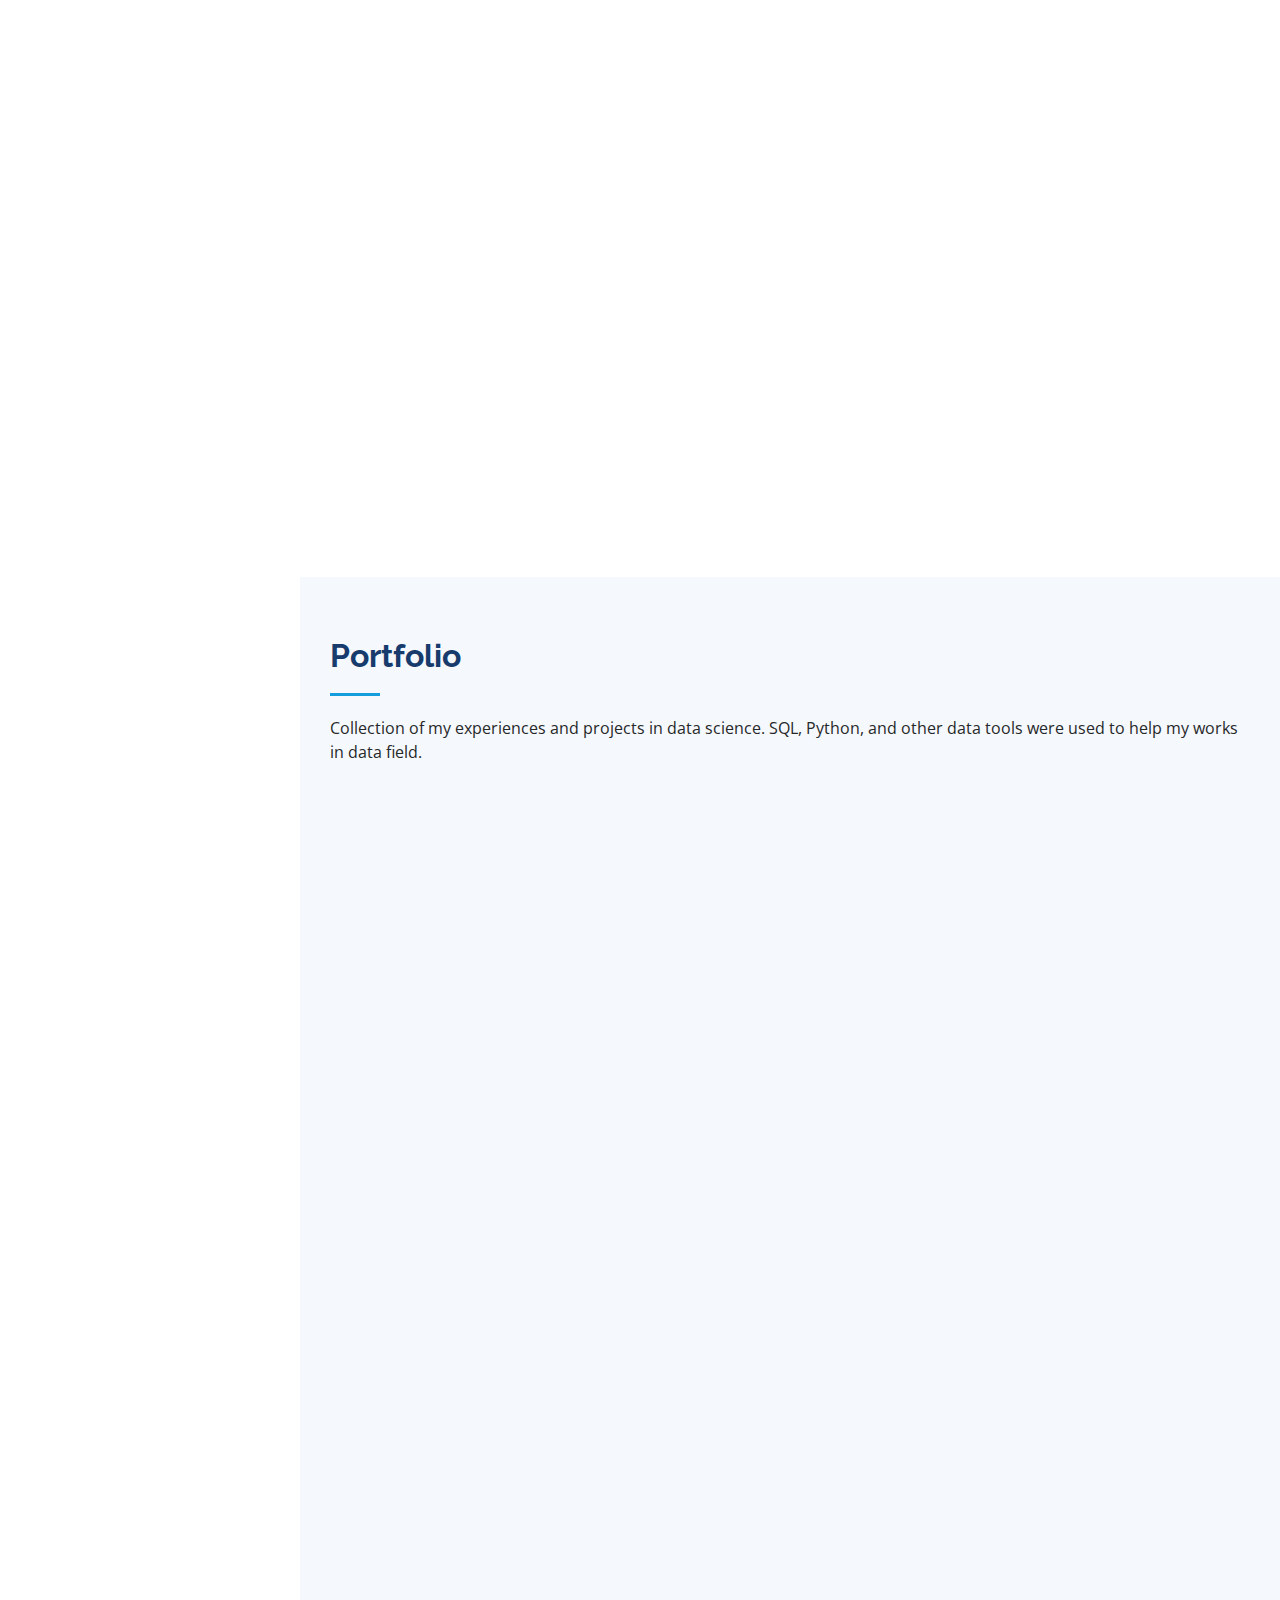
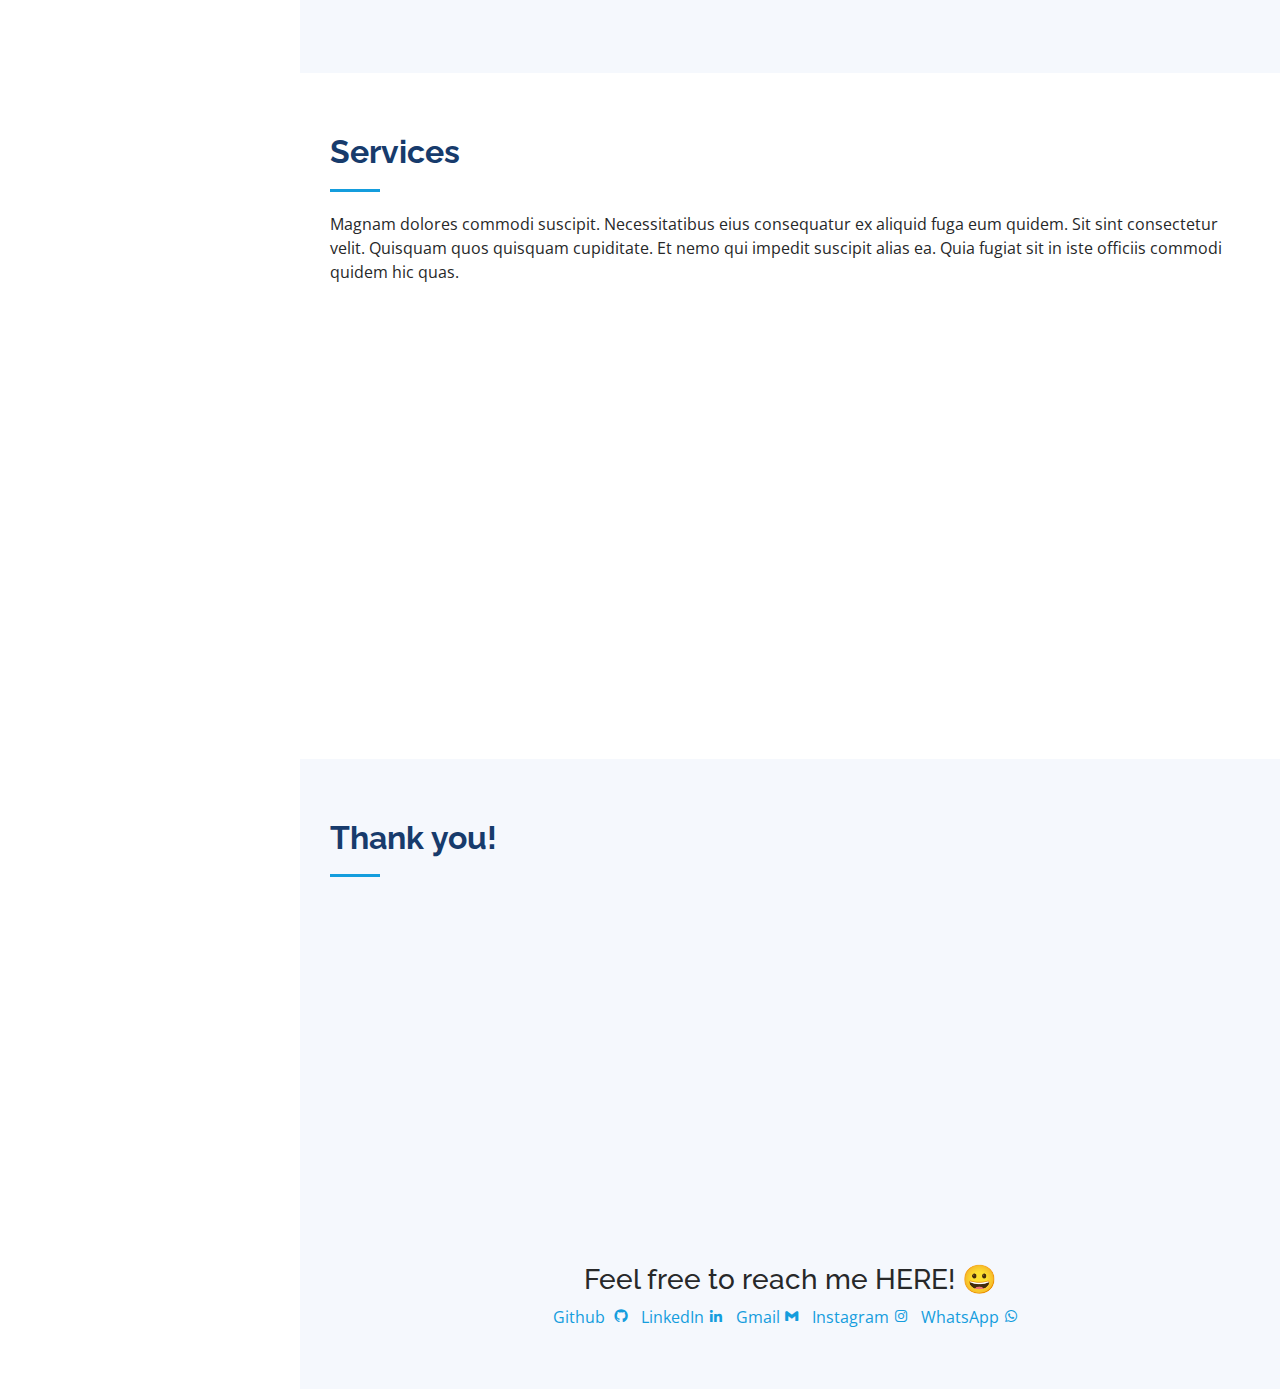
==== commit 6a2c7b8e: "porto7" ====
--- a/index.html
+++ b/index.html
@@ -363,7 +363,15 @@
             <div class="portfolio-wrap">
               <img src="assets/img/portfolio/portfolio-5.jpg" class="img-fluid" alt="">
               <div class="portfolio-links">
-                <a href="portfolio-details-5.html" title="More Details">Final Project Big Data and Analytics 2022</a>
+                <a href="portfolio-details-5.html" title="More Details">Final Project Big Data and Analytics<br/>2022</a>
+              </div>
+            </div>
+          </div>
+          <div class="col-lg-4 col-md-6 portfolio-item filter-big">
+            <div class="portfolio-wrap">
+              <img src="assets/img/portfolio/portfolio-7.jpg" class="img-fluid" alt="">
+              <div class="portfolio-links">
+                <a href="portfolio-details-7.html" title="More Details">Midterm Exam Big Data and Analytics<br/>2022</a>
               </div>
             </div>
           </div>
@@ -371,7 +379,7 @@
             <div class="portfolio-wrap">
               <img src="assets/img/portfolio/portfolio-4.jpg" class="img-fluid" alt="">
               <div class="portfolio-links">
-                <a href="portfolio-details-4.html" title="More Details">Project Kuliah Kerja Nyata UGM Sleman 2022</a>
+                <a href="portfolio-details-4.html" title="More Details">Project KKN-PPM UGM Sleman<br/>2022</a>
               </div>
             </div>
           </div>
@@ -380,7 +388,7 @@
             <div class="portfolio-wrap">
               <img src="assets/img/portfolio/portfolio-3.jpg" class="img-fluid" alt="">
               <div class="portfolio-links">
-                <a href="portfolio-details-3.html" title="More Details">Final Project Product Researcher Intern 2022</a>
+                <a href="portfolio-details-3.html" title="More Details">Final Project Product Researcher Intern<br/>2022</a>
               </div>
             </div>
           </div>
@@ -389,7 +397,7 @@
             <div class="portfolio-wrap">
               <img src="assets/img/portfolio/portfolio-1.jpg" class="img-fluid" alt="">
               <div class="portfolio-links">
-                <a href="portfolio-details-1.html" title="More Details">Final Project Database Engineering 2020</a>
+                <a href="portfolio-details-1.html" title="More Details">Final Project Database Engineering<br/>2020</a>
               </div>
             </div>
           </div>
@@ -398,7 +406,7 @@
             <div class="portfolio-wrap">
               <img src="assets/img/portfolio/portfolio-2.jpg" class="img-fluid" alt="">
               <div class="portfolio-links">
-                <a href="portfolio-details-2.html" title="More Details">Midterm Project Numerical Method 2020</a>
+                <a href="portfolio-details-2.html" title="More Details">Midterm Exam Numerical Method<br/>2020</a>
               </div>
             </div>
           </div>
@@ -408,14 +416,7 @@
 
           
 
-          <div class="col-lg-4 col-md-6 portfolio-item filter-card">
-            <div class="portfolio-wrap">
-              <img src="assets/img/portfolio/portfolio-7.jpg" class="img-fluid" alt="">
-              <div class="portfolio-links">
-                <a href="portfolio-details.html" title="More Details"><i class="bx bx-link"></i></a>
-              </div>
-            </div>
-          </div>
+          
 
           <div class="col-lg-4 col-md-6 portfolio-item filter-card">
             <div class="portfolio-wrap">
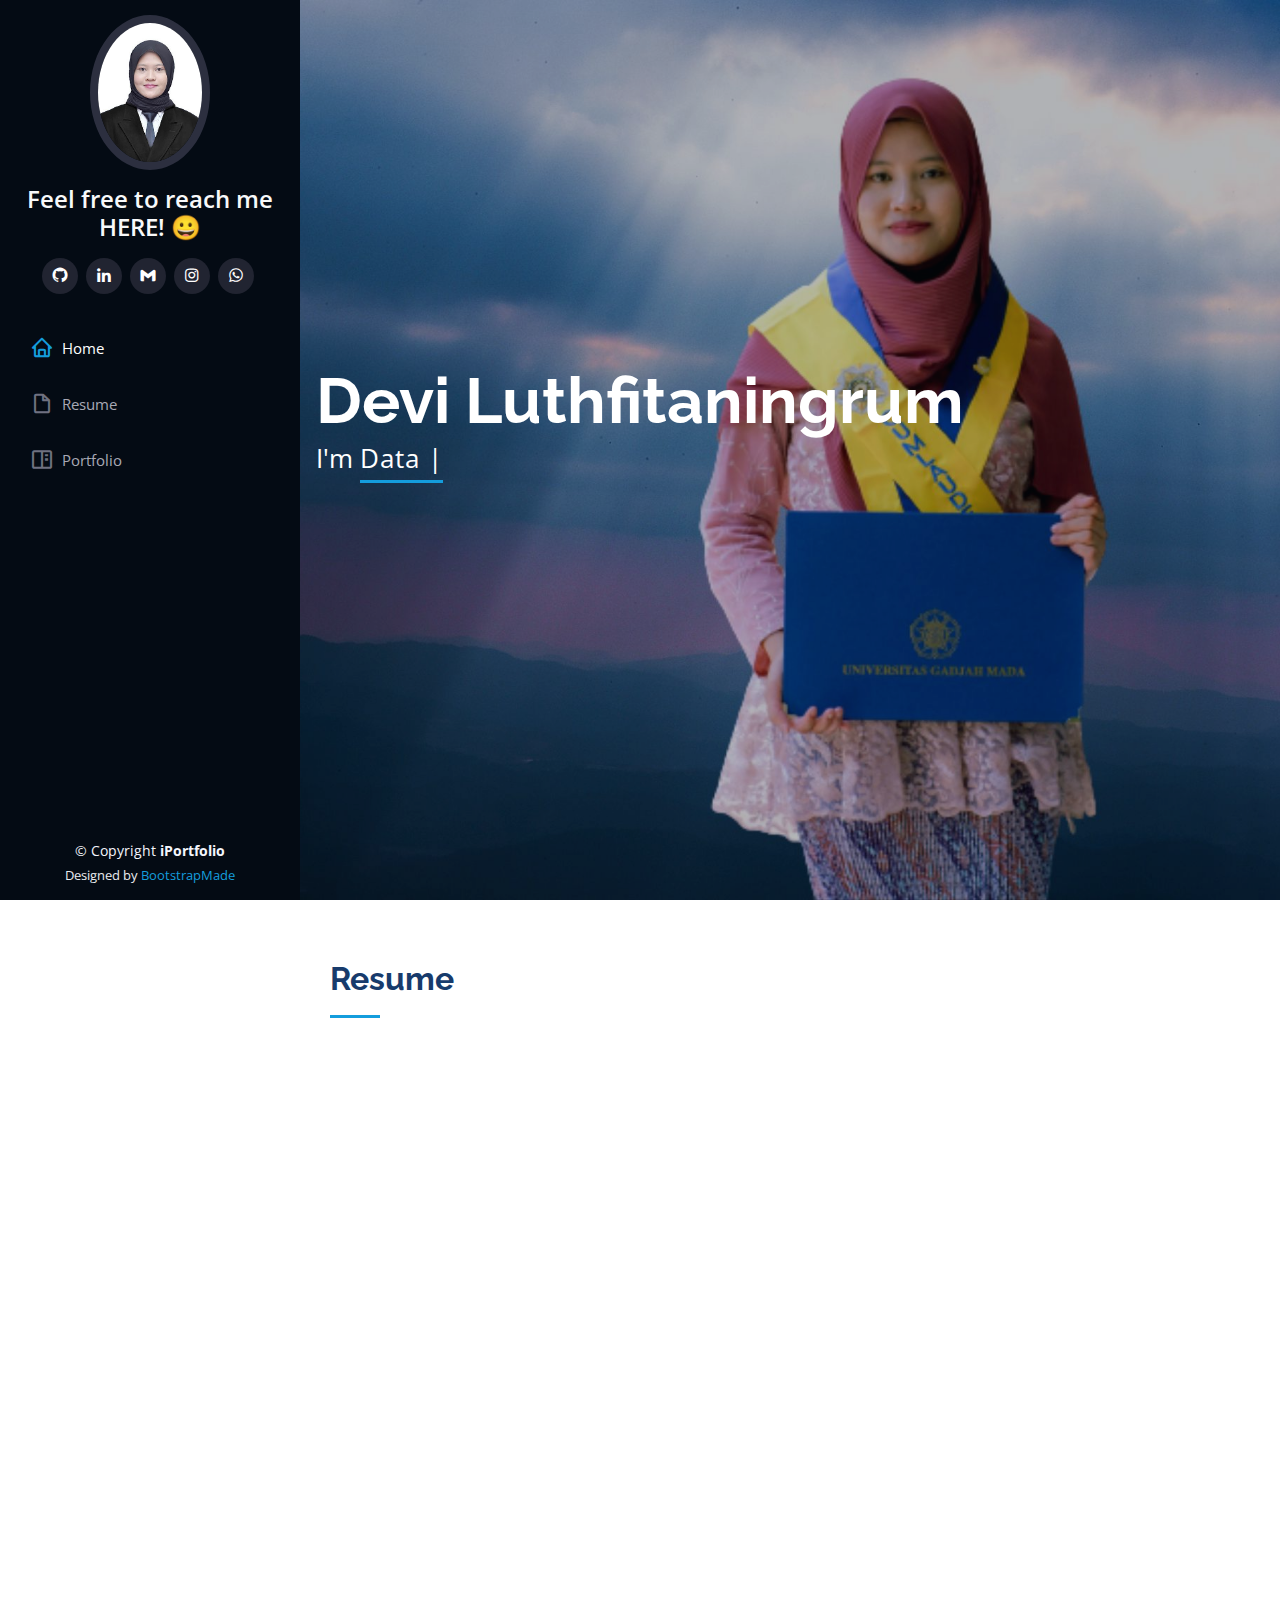
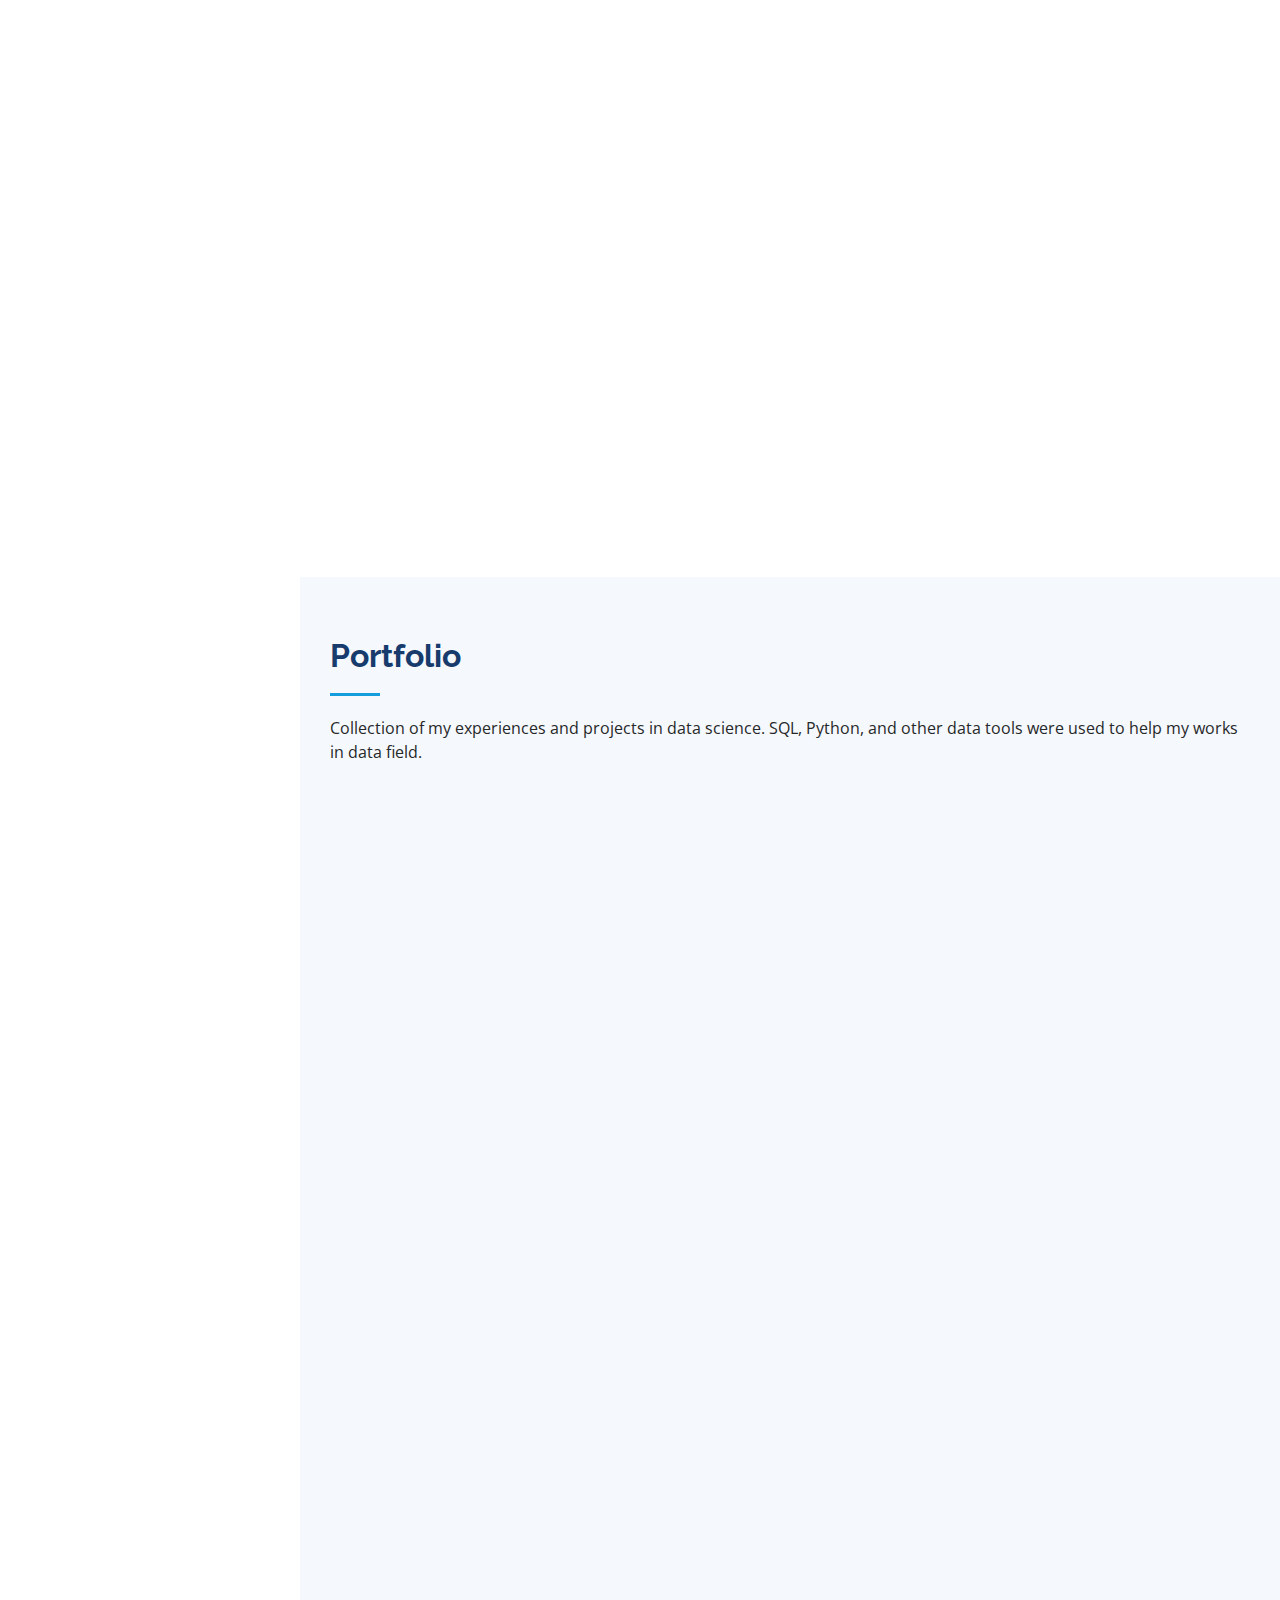
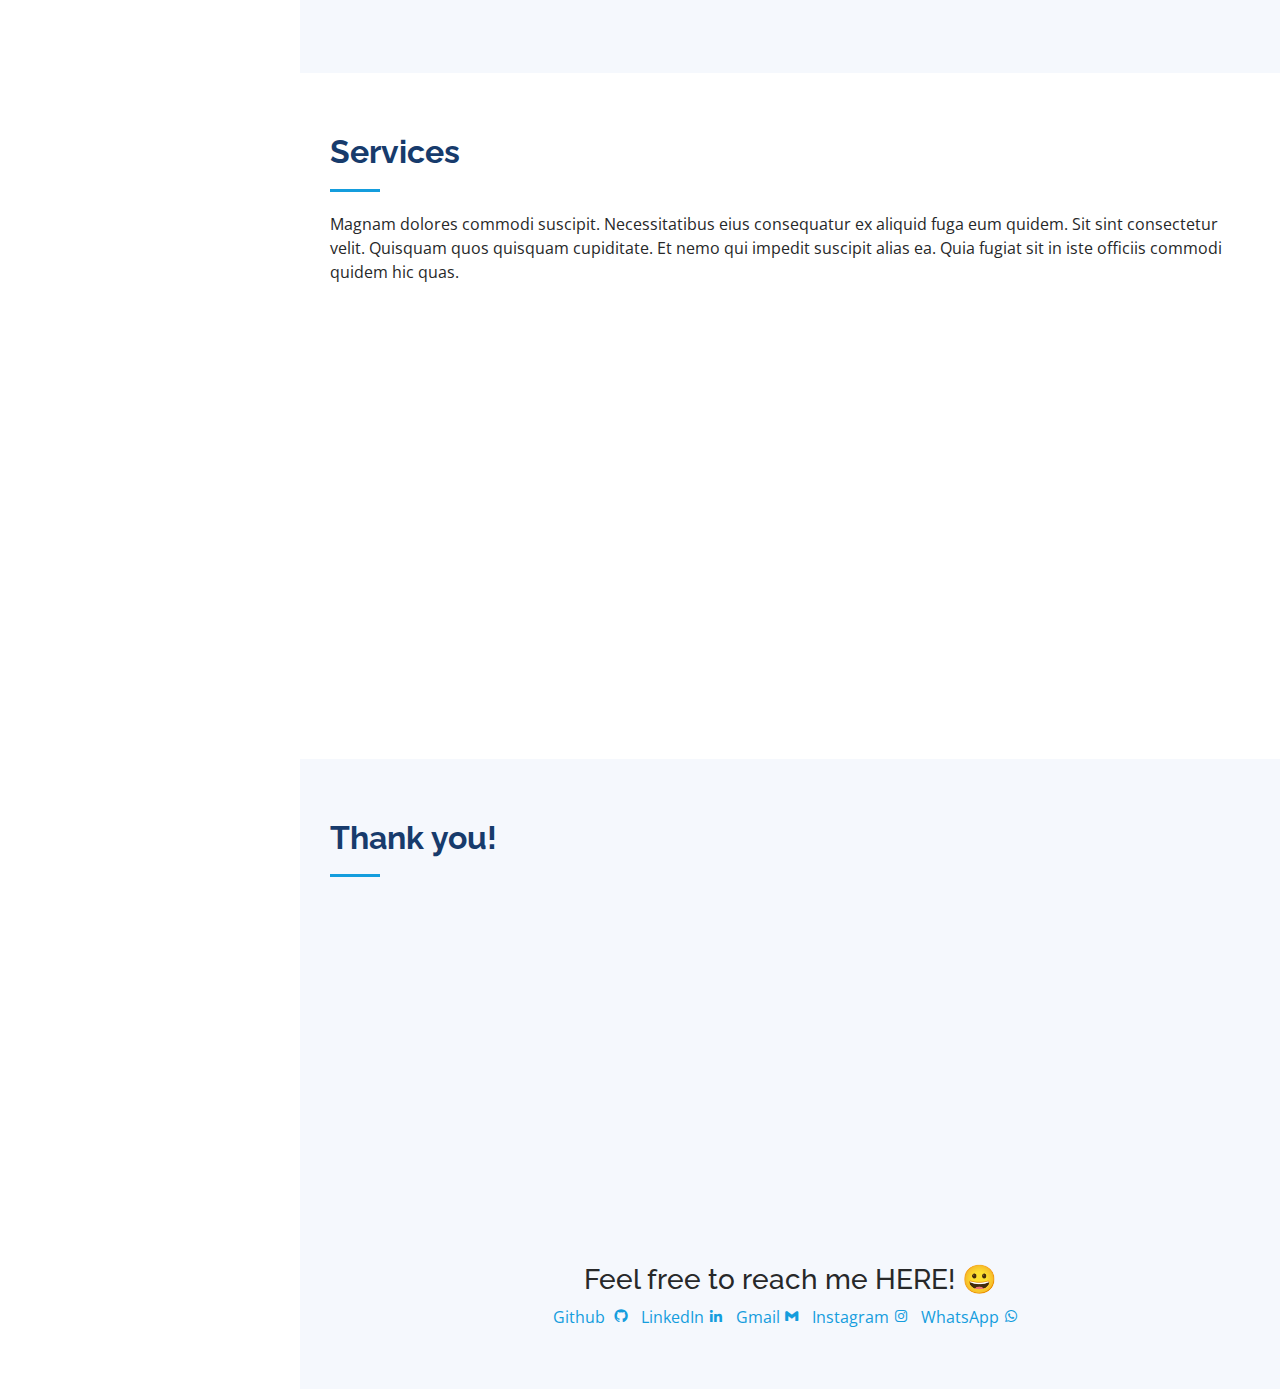
==== commit b0f11dee: "Update index.html" ====
--- a/index.html
+++ b/index.html
@@ -351,6 +351,14 @@
 
 
         <div class="row portfolio-container" data-aos="fade-up" data-aos-delay="100">
+          <div class="col-lg-4 col-md-6 portfolio-item filter-python">
+            <div class="portfolio-wrap">
+              <img src="assets/img/portfolio/portfolio-8.jpg" class="img-fluid" alt="">
+              <div class="portfolio-links">
+                <a href="portfolio-details-8.html" title="More Details">Thesis of Bachelor Degree<br/>2023</i></a>
+              </div>
+            </div>
+          </div>
           <div class="col-lg-4 col-md-6 portfolio-item filter-big">
             <div class="portfolio-wrap">
               <img src="assets/img/portfolio/portfolio-6.jpg" class="img-fluid" alt="">
@@ -389,6 +397,14 @@
               <img src="assets/img/portfolio/portfolio-3.jpg" class="img-fluid" alt="">
               <div class="portfolio-links">
                 <a href="portfolio-details-3.html" title="More Details">Final Project Product Researcher Intern<br/>2022</a>
+              </div>
+            </div>
+          </div>
+          <div class="col-lg-4 col-md-6 portfolio-item filter-python">
+            <div class="portfolio-wrap">
+              <img src="assets/img/portfolio/portfolio-9.jpg" class="img-fluid" alt="">
+              <div class="portfolio-links">
+                <a href="portfolio-details-9.html" title="More Details">Final Project Artificial Intelligence<br/>2021</a>
               </div>
             </div>
           </div>
@@ -418,23 +434,9 @@
 
           
 
-          <div class="col-lg-4 col-md-6 portfolio-item filter-card">
-            <div class="portfolio-wrap">
-              <img src="assets/img/portfolio/portfolio-8.jpg" class="img-fluid" alt="">
-              <div class="portfolio-links">
-                <a href="portfolio-details.html" title="More Details"><i class="bx bx-link"></i></a>
-              </div>
-            </div>
-          </div>
-
-          <div class="col-lg-4 col-md-6 portfolio-item filter-web">
-            <div class="portfolio-wrap">
-              <img src="assets/img/portfolio/portfolio-9.jpg" class="img-fluid" alt="">
-              <div class="portfolio-links">
-                <a href="portfolio-details.html" title="More Details"><i class="bx bx-link"></i></a>
-              </div>
-            </div>
-          </div>
+          
+
+          
 
         </div>
 
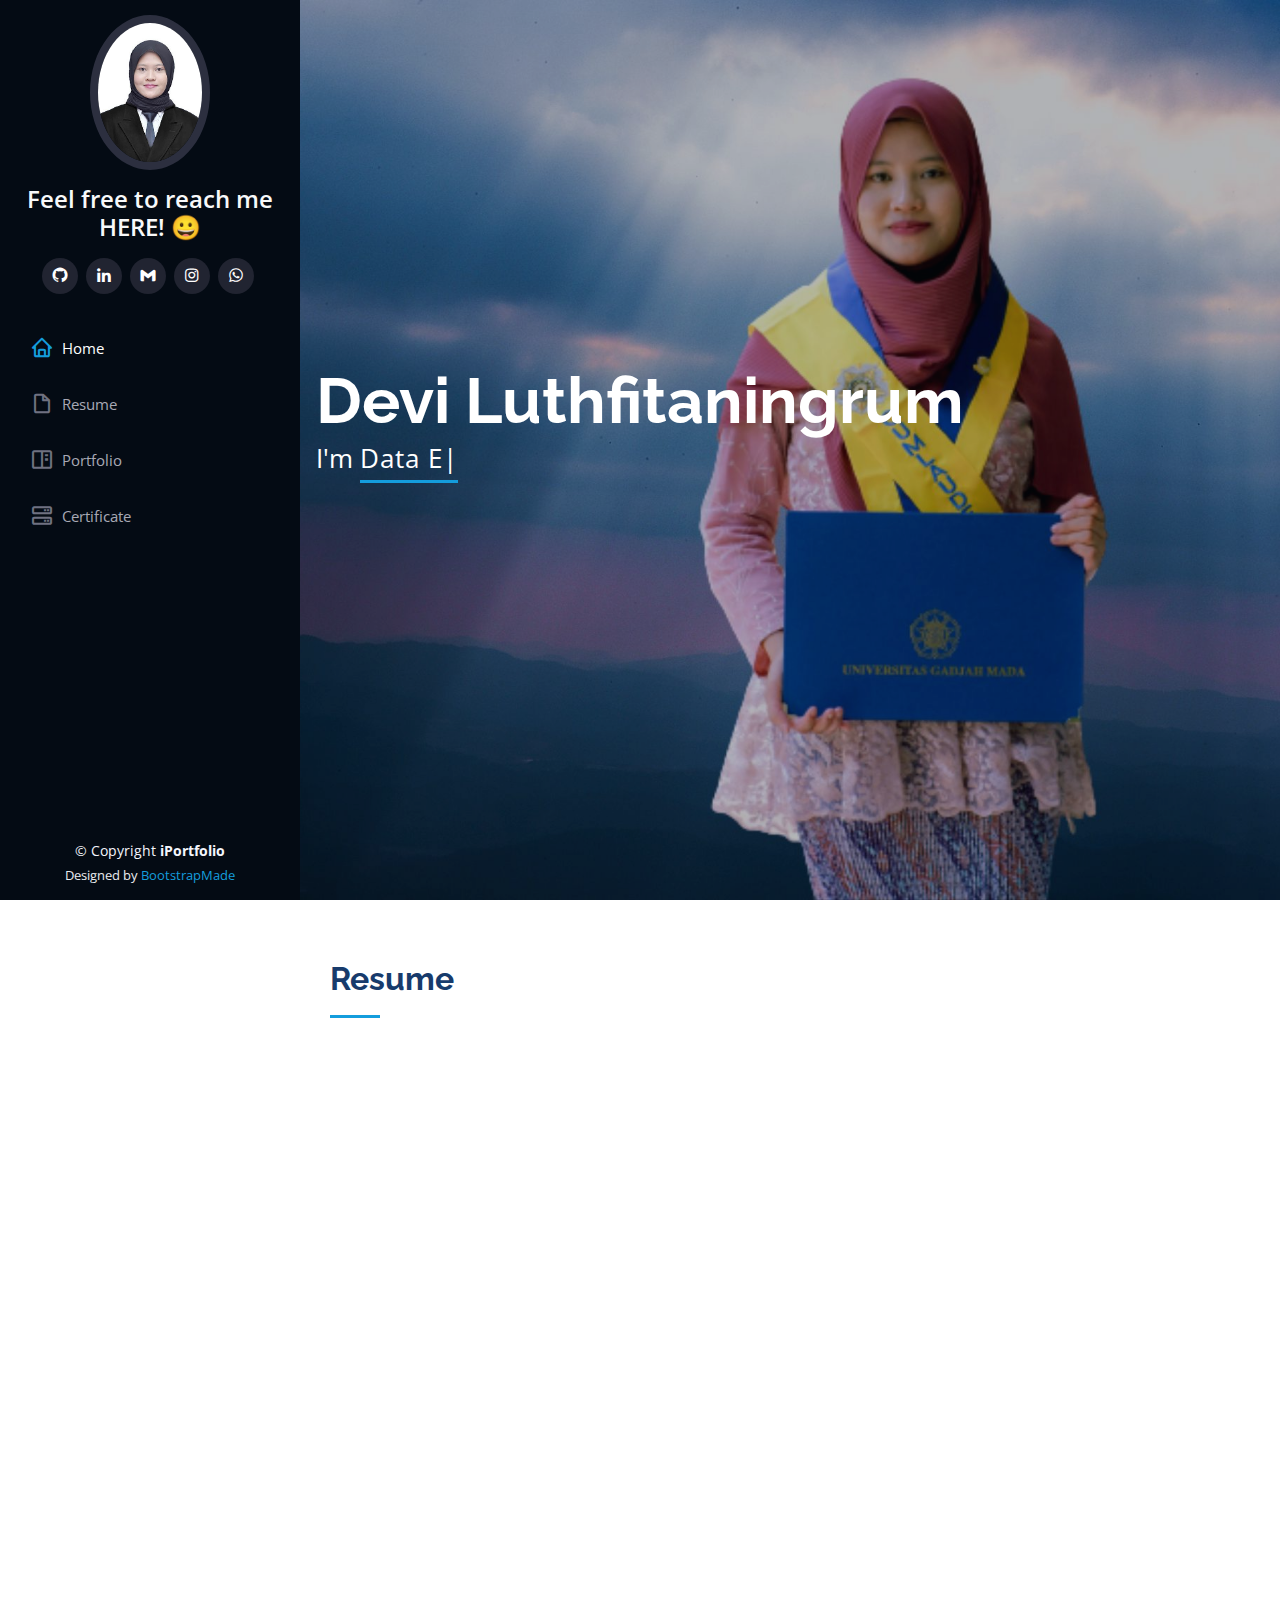
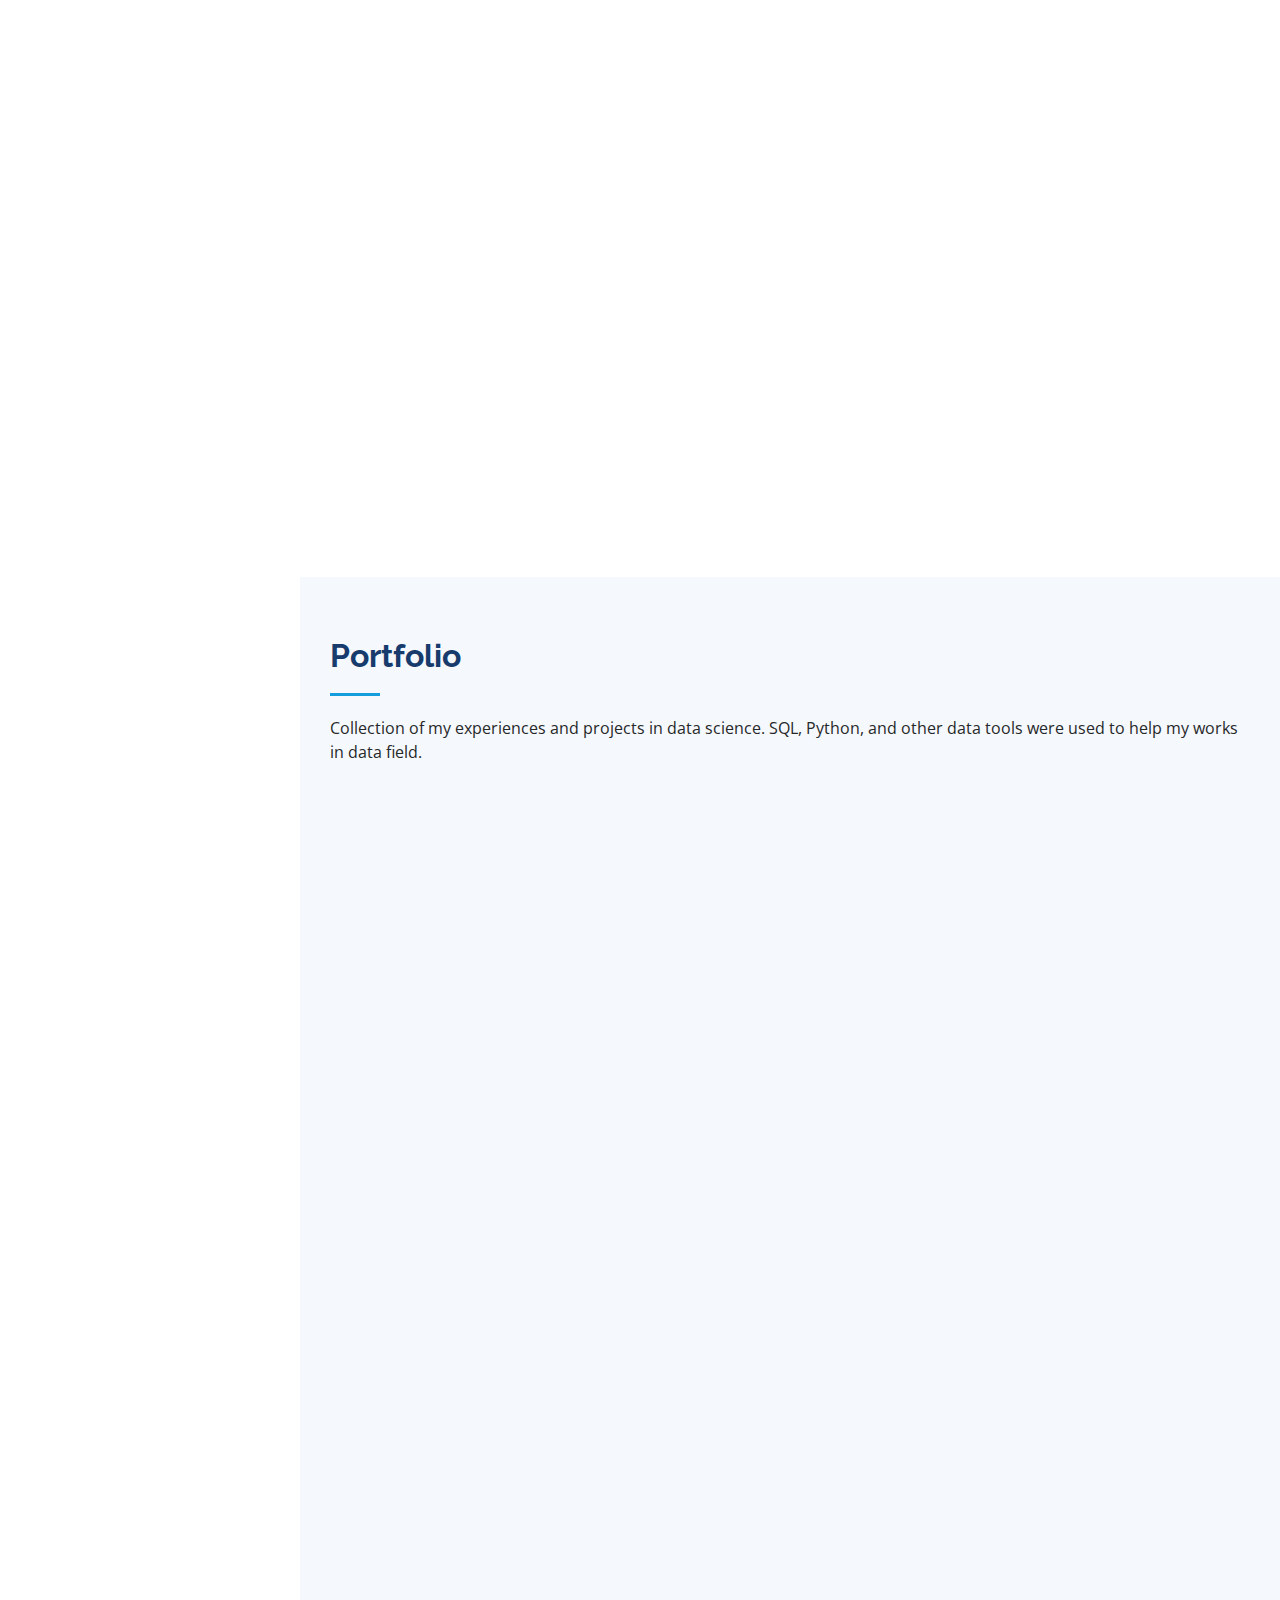
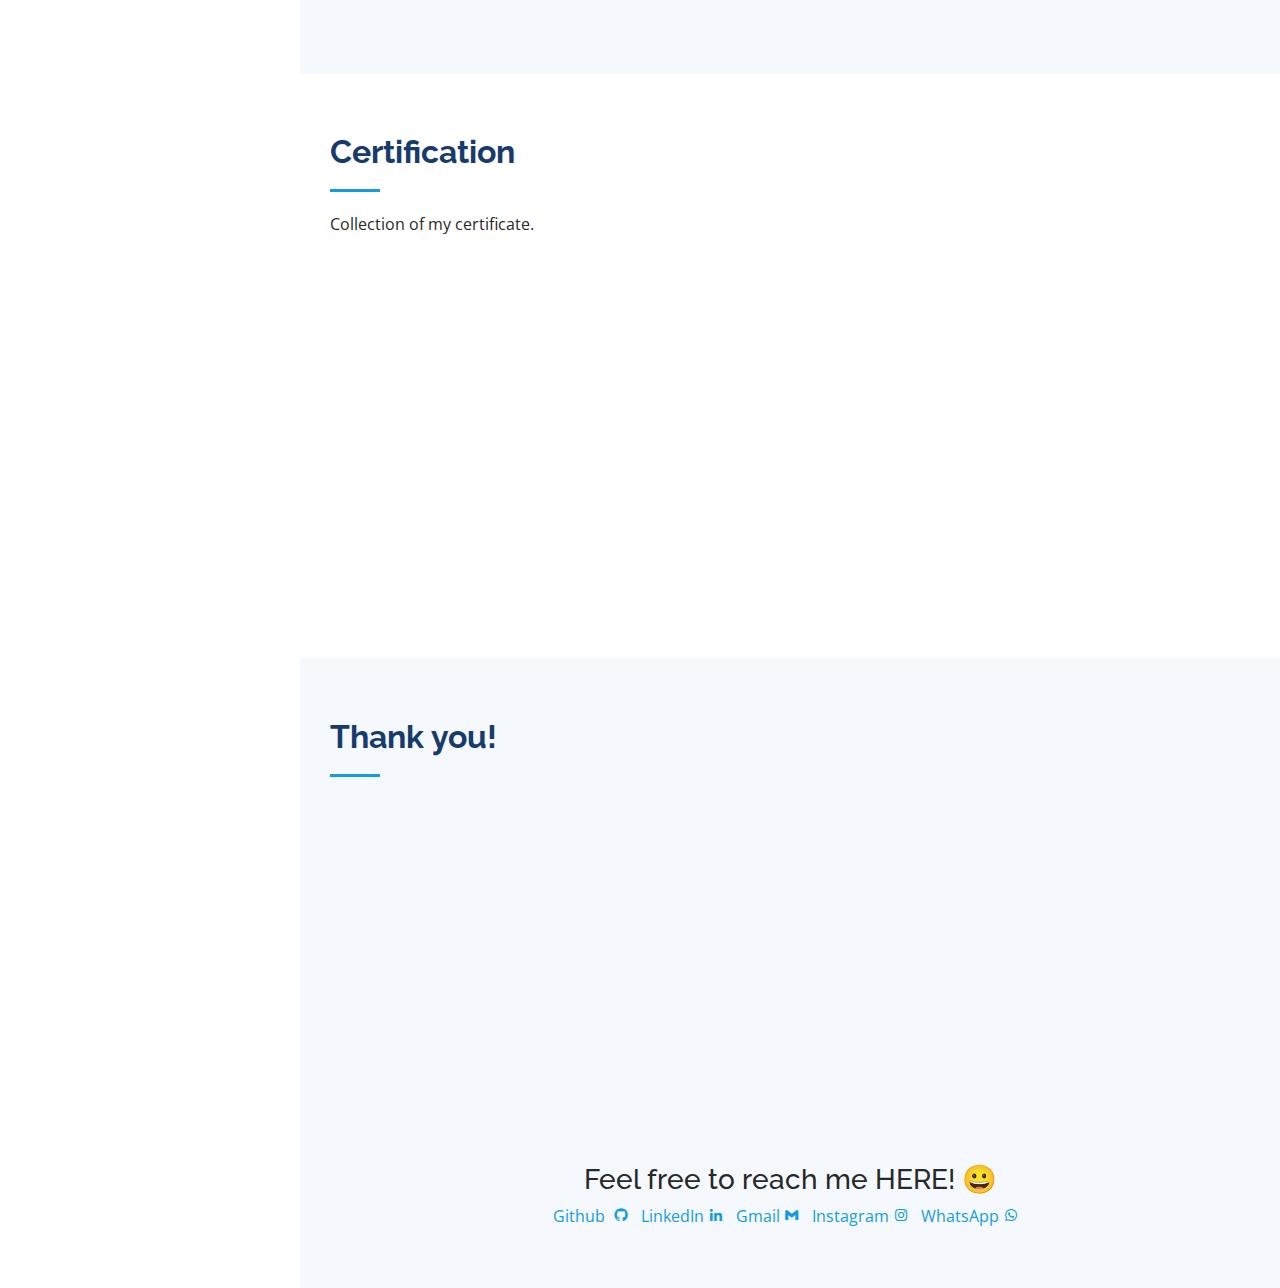
==== commit b171a4f8: "Update index.html" ====
--- a/index.html
+++ b/index.html
@@ -65,8 +65,8 @@
           <!--li><a href="#about" class="nav-link scrollto"><i class="bx bx-user"></i> <span>About</span></a></li-->
           <li><a href="#resume" class="nav-link scrollto"><i class="bx bx-file-blank"></i> <span>Resume</span></a></li>
           <li><a href="#portfolio" class="nav-link scrollto"><i class="bx bx-book-content"></i> <span>Portfolio</span></a></li>
-          <!--li><a href="#services" class="nav-link scrollto"><i class="bx bx-server"></i> <span>Services</span></a></li>
-          <li><a href="#contact" class="nav-link scrollto"><i class="bx bx-envelope"></i> <span>Contact</span></a></li-->
+          <li><a href="#certificate" class="nav-link scrollto"><i class="bx bx-server"></i> <span>Certificate</span></a></li>
+          <!--li><a href="#contact" class="nav-link scrollto"><i class="bx bx-envelope"></i> <span>Contact</span></a></li-->
         </ul>
       </nav><!-- .nav-menu -->
     </div>
@@ -444,44 +444,44 @@
     </section><!-- End Portfolio Section -->
 
     <!-- ======= Services Section ======= -->
-    <section id="services" class="services">
-      <div class="container">
-
-        <div class="section-title">
-          <h2>Services</h2>
-          <p>Magnam dolores commodi suscipit. Necessitatibus eius consequatur ex aliquid fuga eum quidem. Sit sint consectetur velit. Quisquam quos quisquam cupiditate. Et nemo qui impedit suscipit alias ea. Quia fugiat sit in iste officiis commodi quidem hic quas.</p>
+    <section id="certificate" class="services">
+      <div class="container">
+
+        <div class="section-title">
+          <h2>Certification</h2>
+          <p>Collection of my certificate.</p>
         </div>
 
         <div class="row">
           <div class="col-lg-4 col-md-6 icon-box" data-aos="fade-up">
+            <div class="icon"><i class="bi bi-broadcast"></i></div>
+            <h4 class="title"><a href="https://www.datacamp.com/statement-of-accomplishment/course/089cedad2bb93396187bc7bc20cad625eb6c627f?raw=1">Introduction to Python</a></h4>
+            <p class="description">Course to discover the Python Basics from Datacamp.</p>
+          </div>
+          <div class="col-lg-4 col-md-6 icon-box" data-aos="fade-up" data-aos-delay="100">
+            <div class="icon"><i class="bi bi-bar-chart"></i></div>
+            <h4 class="title"><a href="https://www.datacamp.com/statement-of-accomplishment/course/4d982b8756cb32236e887c2e55d24862e61e3240?raw=1">Intermediate Python</a></h4>
+            <p class="description">Course to discover the Python Intermediate from Datacamp.</p>
+          </div>
+          <div class="col-lg-4 col-md-6 icon-box" data-aos="fade-up" data-aos-delay="200">
+            <div class="icon"><i class="bi bi-magic"></i></div>
+            <h4 class="title"><a href="https://www.datacamp.com/statement-of-accomplishment/course/70deb0a2618dea6b8c3842aab93221fb58218905?raw=1">Understanding Machine Learning</a></h4>
+            <p class="description">Discover what's behind the machine learning from Datacamp.</p>
+          </div>
+          <div class="col-lg-4 col-md-6 icon-box" data-aos="fade-up" data-aos-delay="300">
             <div class="icon"><i class="bi bi-briefcase"></i></div>
-            <h4 class="title"><a href="">Lorem Ipsum</a></h4>
-            <p class="description">Voluptatum deleniti atque corrupti quos dolores et quas molestias excepturi sint occaecati cupiditate non provident</p>
-          </div>
-          <div class="col-lg-4 col-md-6 icon-box" data-aos="fade-up" data-aos-delay="100">
-            <div class="icon"><i class="bi bi-card-checklist"></i></div>
-            <h4 class="title"><a href="">Dolor Sitema</a></h4>
-            <p class="description">Minim veniam, quis nostrud exercitation ullamco laboris nisi ut aliquip ex ea commodo consequat tarad limino ata</p>
-          </div>
-          <div class="col-lg-4 col-md-6 icon-box" data-aos="fade-up" data-aos-delay="200">
-            <div class="icon"><i class="bi bi-bar-chart"></i></div>
-            <h4 class="title"><a href="">Sed ut perspiciatis</a></h4>
-            <p class="description">Duis aute irure dolor in reprehenderit in voluptate velit esse cillum dolore eu fugiat nulla pariatur</p>
-          </div>
-          <div class="col-lg-4 col-md-6 icon-box" data-aos="fade-up" data-aos-delay="300">
-            <div class="icon"><i class="bi bi-binoculars"></i></div>
-            <h4 class="title"><a href="">Magni Dolores</a></h4>
-            <p class="description">Excepteur sint occaecat cupidatat non proident, sunt in culpa qui officia deserunt mollit anim id est laborum</p>
+            <h4 class="title"><a href="https://drive.google.com/file/d/1zf37UIFITHvWWIBv6QrOVUIP0kDkmM0V/view?usp=sharing">Product Researcher Intern</a></h4>
+            <p class="description">Responsible for research of products.</p>
           </div>
           <div class="col-lg-4 col-md-6 icon-box" data-aos="fade-up" data-aos-delay="400">
-            <div class="icon"><i class="bi bi-brightness-high"></i></div>
-            <h4 class="title"><a href="">Nemo Enim</a></h4>
-            <p class="description">At vero eos et accusamus et iusto odio dignissimos ducimus qui blanditiis praesentium voluptatum deleniti atque</p>
+            <div class="icon"><i class="bi bi-laptop"></i></div>
+            <h4 class="title"><a href="https://drive.google.com/file/d/1InX1k7rkkKd6Fv24SbDQ9F86MUEuKqbu/view?usp=sharing">Staff of Research & Technology</a></h4>
+            <p class="description">Responsible for research and technology of business.</p>
           </div>
           <div class="col-lg-4 col-md-6 icon-box" data-aos="fade-up" data-aos-delay="500">
-            <div class="icon"><i class="bi bi-calendar4-week"></i></div>
-            <h4 class="title"><a href="">Eiusmod Tempor</a></h4>
-            <p class="description">Et harum quidem rerum facilis est et expedita distinctio. Nam libero tempore, cum soluta nobis est eligendi</p>
+            <div class="icon"><i class="bi bi-lightbulb"></i></div>
+            <h4 class="title"><a href="https://drive.google.com/file/d/1sIbATXjd_z4YxYqGMx_-9wLYbBwmsyaC/view?usp=sharing">Delegation of Gamasummit 2019</a></h4>
+            <p class="description">Elaborate my idea to improve the system of college's assets and facilities.</p>
           </div>
         </div>
 
